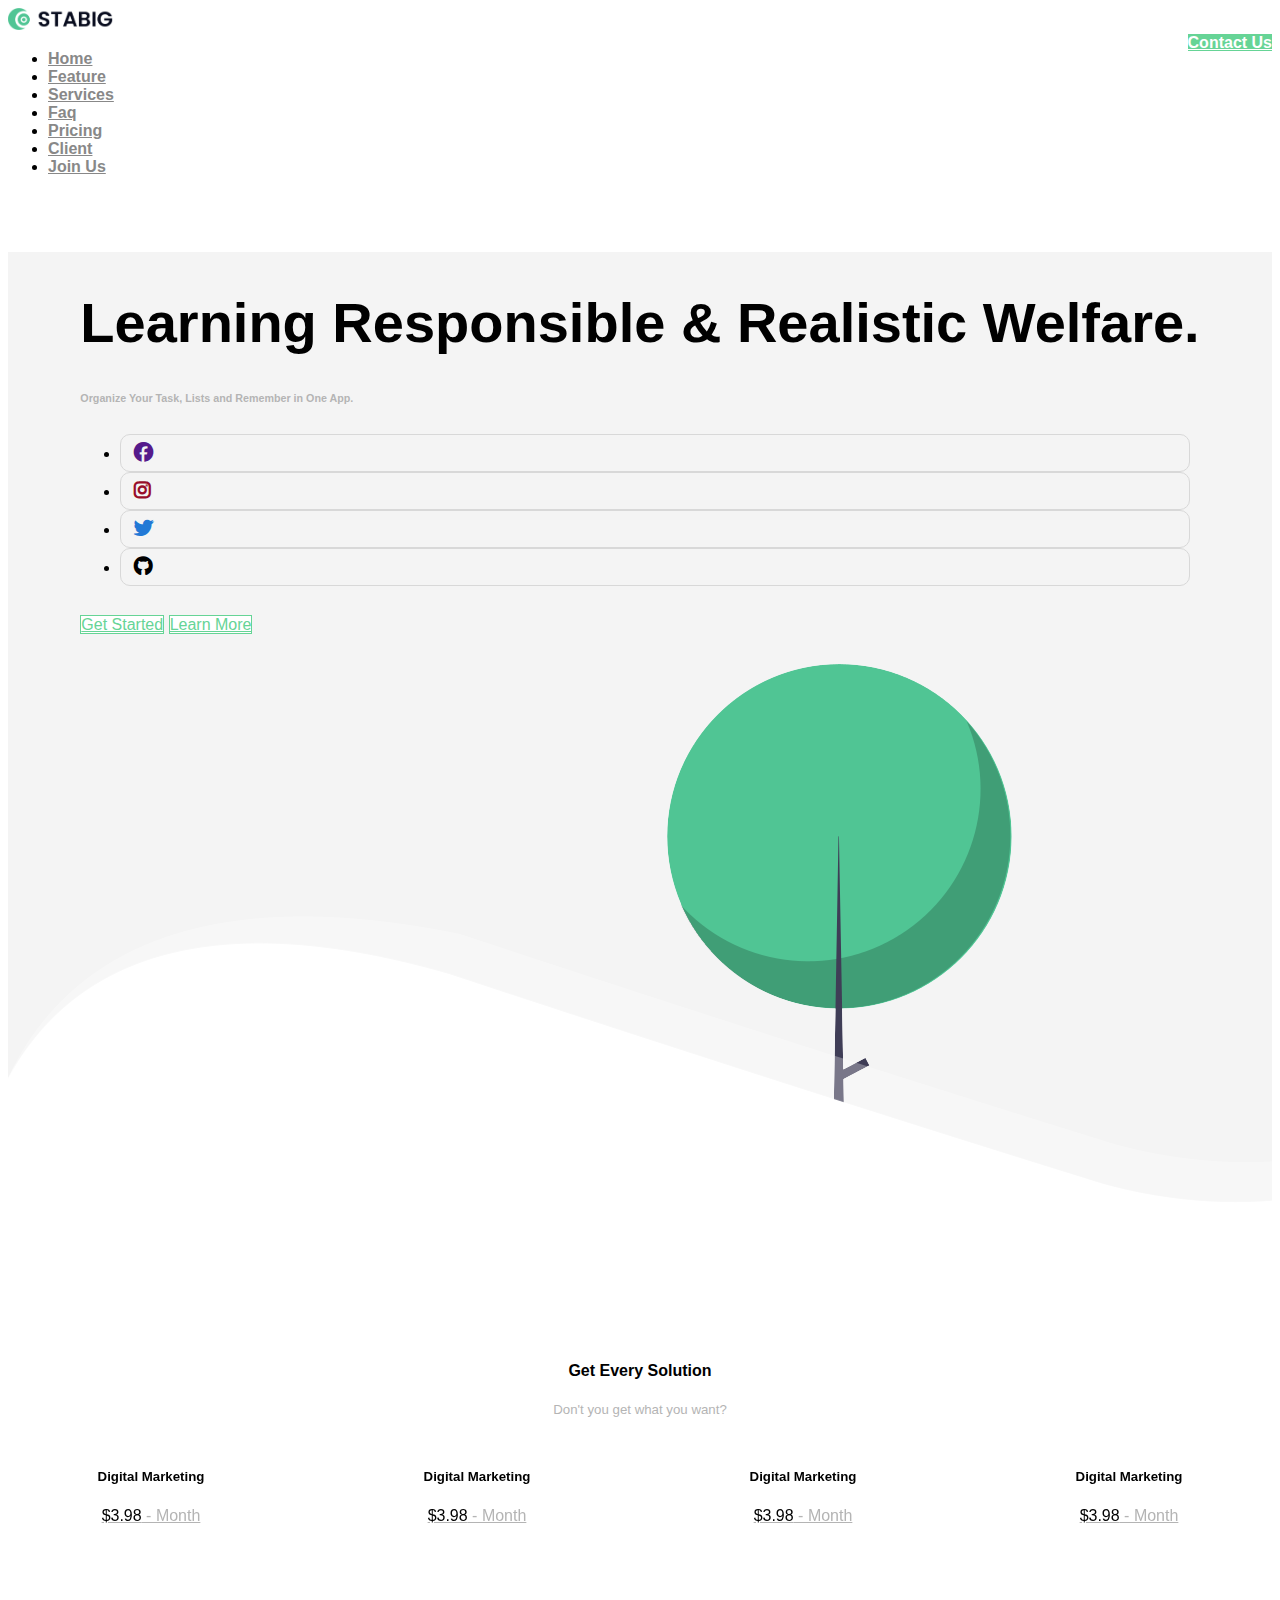
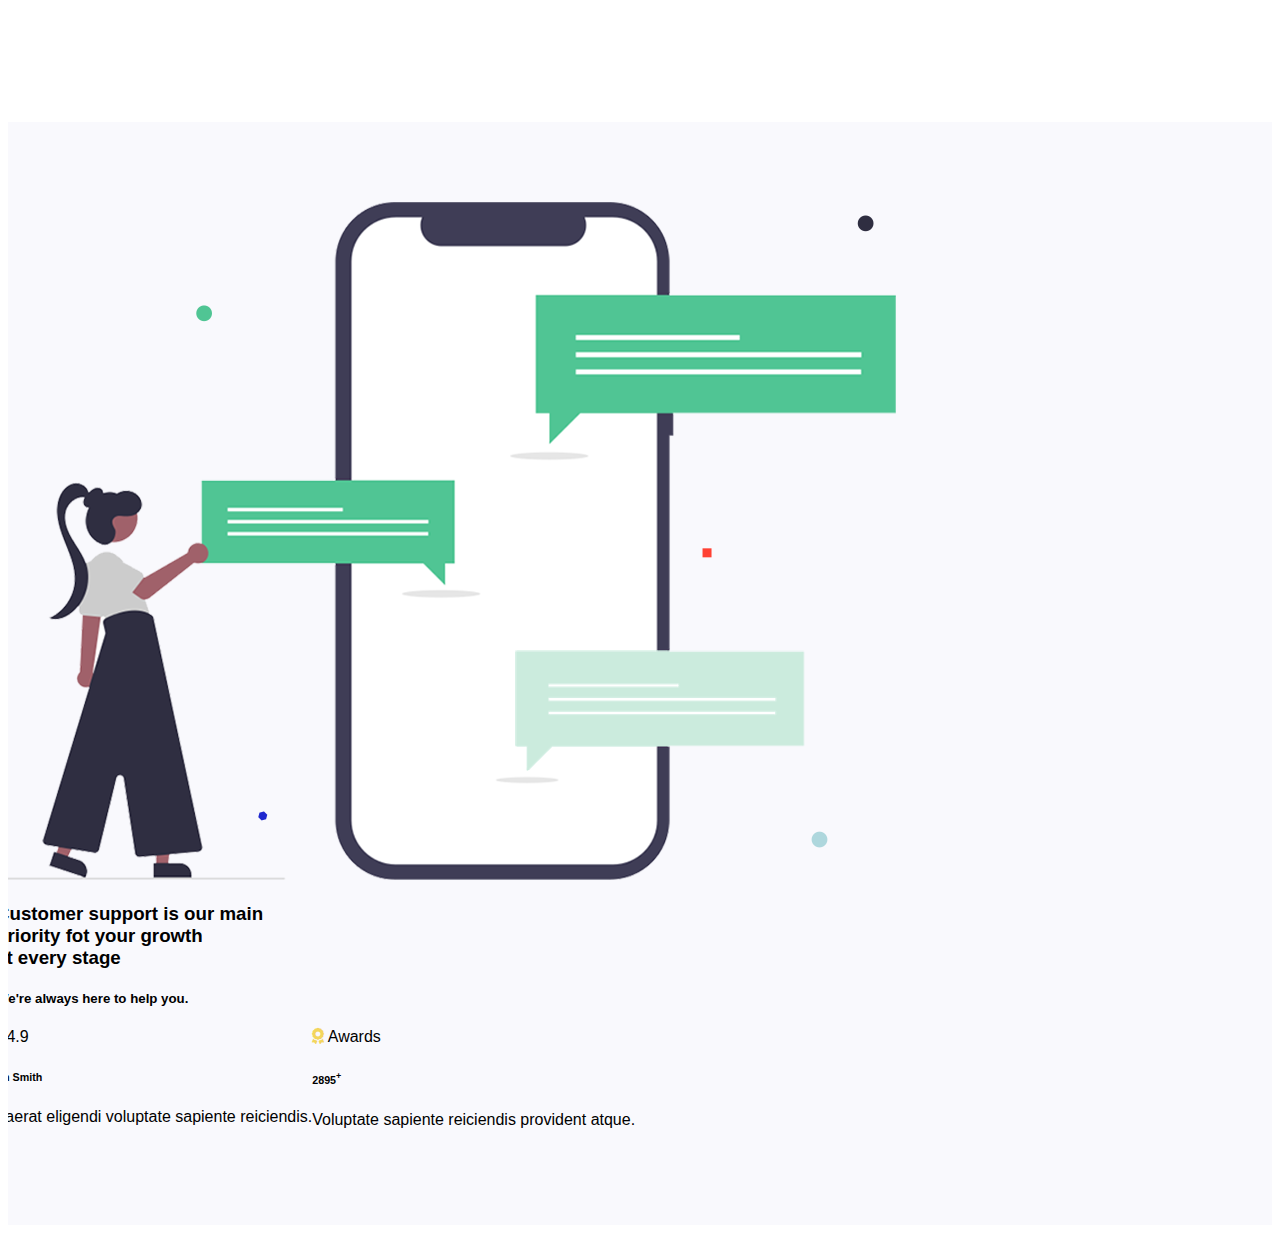
==== unit08/19-1.html @ bb81218e "bt" ====
<!DOCTYPE html>
<html lang="en">
<head>
    <meta charset="UTF-8">
    <meta name="viewport" content="width=device-width, initial-scale=1.0">
    <link rel="stylesheet" href="https://cdn.jsdelivr.net/npm/bootstrap@4.6.2/dist/css/bootstrap.min.css" integrity="sha384-xOolHFLEh07PJGoPkLv1IbcEPTNtaed2xpHsD9ESMhqIYd0nLMwNLD69Npy4HI+N" crossorigin="anonymous">
    <link rel="stylesheet" href="./css/style.css">
    <link rel="stylesheet" href="./css/grid.css">
    <link rel="stylesheet" href="./css/responsive.css">
    <link rel="stylesheet" href="./css/cdn.jsdelivr.net_npm_swiper@10.3.1_swiper-bundle.min.css">
    <link rel="stylesheet" href="https://cdnjs.cloudflare.com/ajax/libs/font-awesome/6.4.2/css/all.min.css">

    <!-- <script src="https://cdn.tailwindcss.com"></script> -->
    <title>Document</title>
</head>
<body>
    <nav class="navbar fixed-top">
        <div class="container">
            <a href="#" class="navbar-brand">
                <img src="./img/logo-dark.png" alt="" height="22">
            </a>
            <div class="nav-list col-10">
                    <ul class="nav">
                        <li class="nav-item">
                            <a class="nav-link" href="#">Home</a>
                        </li>
                        <li class="nav-item">
                            <a class="nav-link" href="#feature">Feature</a>
                        </li>
                        <li class="nav-item">
                            <a class="nav-link" href="#">Services</a>
                        </li>
                        <li class="nav-item">
                            <a class="nav-link" href="#">Faq</a>
                        </li>
                        <li class="nav-item">
                            <a class="nav-link" href="#">Pricing</a>
                        </li>
                        <li class="nav-item">
                            <a class="nav-link" href="#">Client</a>
                        </li>
                        <li class="nav-item">
                            <a class="nav-link" href="#">Join Us</a>
                        </li>
                    </ul>   
                    <div>
                        <a href="#" class="btn nav-btn contact">Contact Us</a>
                    </div>
            </div>
        </div>
    </nav>

    <section id="head" class="hero-3" >
        <img class="hero-3-bg" src="./img/hero-3-bg.png" alt="">
        <div class="container">
            <div class="row hero-content">
                <div class="hero-text col-6">
                    <h1>Learning Responsible & Realistic Welfare.</h1>
                    <h6 class="mx-15">Organize Your Task, Lists and Remember in One App.</h6>
                    <ul class="nav mx-15">
                        <li class="hero-icon">
                            <a href=""><i class="fa-brands fa-facebook"></i></a>
                        </li>
                        <li class="hero-icon">
                            <a href=""><i class="fa-brands fa-instagram" style="color: #980d29;"></i></a>
                        </li>
                        <li class="hero-icon">
                            <a href=""><i class="fa-brands fa-twitter" style="color: #2279d6;"></i></a>
                        </li>
                        <li class="hero-icon"> 
                            <a href=""><i class="fa-brands fa-github" style="color: #000000;"></i></a>
                        </li>
                    </ul>
                    <div class="mx-15">
                        <a href="#" class="btn nav-btn hero-btn btn-lg">Get Started</a>
                        <a href="#" class="btn nav-btn hero-btn btn-lg">Learn More</a>
                        
                    </div>
                </div>
                <div class="hero-img col-6">
                    <img class="hero-3-img" src="./img/hero-3-img.png" alt="">
                </div>
            </div>
        </div>
    </section>

    <section id="solution">
        <div class="container">
            <div class="solution-content mx-15">
                <h4>Get Every Solution</h4>
                <h5> Don't you get what you want?</h5>
            </div>
            <div class="row slider-container swiper">
                <div class="slider-content c-12 swiper-wrapper">
                    <div class="card swiper-slide"> 
                        <div>
                            <div class="card-item" >
                                <div class="card-content">
                                    <i class="fa-thin fa-wand-magic-sparkles"></i>
                                    <h5>Digital Marketing</h5>
                                    <a href=""><span>$3.98</span> - Month</a>
                                </div>
                            </div>
                        </div>
                    </div>
                    <div class="card swiper-slide"> 
                        <div>
                            <div class="card-item" >
                                <div class="card-content">
                                    <i class="fa-thin fa-chart-simple"></i>
                                    <h5>Digital Marketing</h5>
                                    <a href=""><span>$3.98</span> - Month</a>
                                </div>
                            </div>
                        </div>
                    </div>
                    <div class="card swiper-slide"> 
                        <div>
                            <div class="card-item" >
                                <div class="card-content">
                                    <i class="fa-thin fa-database"></i>
                                    <h5>Digital Marketing</h5>
                                    <a href=""><span>$3.98</span> - Month</a>
                                </div>
                            </div>
                        </div>
                    </div>
                    <div class="card swiper-slide"> 
                        <div>
                            <div class="card-item" >
                                <div class="card-content">
                                    <i class="fa-thin fa-wand-magic-sparkles"></i>
                                    <h5>Digital Marketing</h5>
                                    <a href=""><span>$3.98</span> - Month</a>
                                </div>
                            </div>
                        </div>
                    </div>
                    <div class="card swiper-slide"> 
                        <div>
                            <div class="card-item" >
                                <div class="card-content">
                                    <i class="fa-thin fa-wand-magic-sparkles"></i>
                                    <h5>Digital Marketing</h5>
                                    <a href=""><span>$3.98</span> - Month</a>
                                </div>
                            </div>
                        </div>
                    </div>
                    <div class="card swiper-slide"> 
                        <div>
                            <div class="card-item" >
                                <div class="card-content">
                                    <i class="fa-thin fa-wand-magic-sparkles"></i>
                                    <h5>Digital Marketing</h5>
                                    <a href=""><span>$3.98</span> - Month</a>
                                </div>
                            </div>
                        </div>
                    </div>
                    <div class="card swiper-slide"> 
                        <div>
                            <div class="card-item" >
                                <div class="card-content">
                                    <i class="fa-thin fa-wand-magic-sparkles"></i>
                                    <h5>Digital Marketing</h5>
                                    <a href=""><span>$3.98</span> - Month</a>
                                </div>
                            </div>
                        </div>
                    </div>
                </div>
            </div>
        </div>
    </section>

    <section id="feature">
        <div class="container">
            <div class="feature-content row align-items-center">
                <div class="feature-img col-6">
                    <img class="img-container" src="./img/chat.png" alt="">
                </div>
                <div class="col-6">
                    <h3>Customer support is our main <br> priority fot your growth <br> at every stage</h3>
                    <h5>We're always here to help you.</h5>
                    <div class="row">
                        <div class="col-md-6">
                            <div class="p-4 border rounded mt-4">
                                <span>
                                <i class="fa-regular fa-star" style="color: #f3d55d;"></i> 4.9 </span>
                                <h6 class="fs-14 my-4">Jhon Smith</h6>
                                <p>Quaerat eligendi voluptate sapiente reiciendis.</p>
                            </div>
                        </div>
                        <div class="col-md-6">
                            <div class="p-4 border rounded mt-4">
                                <span><i class="fa-solid fa-award" style="color: #f3d55d;"></i> Awards </span>

                                <h6 class="fs-14 my-4">2895<sup>+</sup> </h6>
                                <p>Voluptate sapiente reiciendis provident atque.</p>
                            </div>
                        </div>
                    </div>
                </div>

            </div>
        </div>
    </section>

    <section>
        
    </section>
   
    <script src="https://cdn.jsdelivr.net/npm/jquery@3.5.1/dist/jquery.slim.min.js" integrity="sha384-DfXdz2htPH0lsSSs5nCTpuj/zy4C+OGpamoFVy38MVBnE+IbbVYUew+OrCXaRkfj" crossorigin="anonymous"></script>
    <script src="https://cdn.jsdelivr.net/npm/bootstrap@4.6.2/dist/js/bootstrap.bundle.min.js" integrity="sha384-Fy6S3B9q64WdZWQUiU+q4/2Lc9npb8tCaSX9FK7E8HnRr0Jz8D6OP9dO5Vg3Q9ct" crossorigin="anonymous"></script>
</body>
    <script src="./js/cdn.jsdelivr.net_npm_swiper@10.3.1_swiper-bundle.min.js"></script>
    <script src="./js/script.js"></script>
</html>
---- unit08/css/style.css ----
html{
    scroll-behavior: smooth;/*cuộn*/
    font-family: Arial, Helvetica, sans-serif;/* kế thừa font chữ */
}
.navbar{
    background-color: white;
}
.nav-list{
    display: flex;
    justify-content: space-between;
}
.contact{
    color: #ffffff;
    background-color: rgb(102, 212, 150);
}
.contact:hover{
    color: rgb(102, 212, 150);
    background-color: #ffffff;
    border: 1px solid rgb(102, 212, 150);
}
.hero-btn{
    color: rgb(102, 212, 150);
    background-color: #ffffff;
    border: 1px solid rgb(102, 212, 150);
}
.hero-btn:hover{
    color: #ffffff;
    background-color: rgb(102, 212, 150);
}
.nav-link{
    color: rgb(136, 136, 136);
    font-weight: 600;
}
.nav-link:hover{
    color: rgb(102, 212, 150);
}
.contact{
    font-weight: 600;
}

#head{
    margin-top: 60px;
    background: #f4f4f4;
    overflow: hidden;
    position: relative;
    background-size: cover;
}
.hero-3-bg{
    position: absolute;
    right: 0;
    bottom: 0;
    left: 0;
}
.hero-content{
    display: flex;
    justify-content: center;
    align-items: center;
}
.hero-text h1{
    font-size: 56px;
}
.hero-text h6{
    color: #b4b4b4;
}
.hero-icon{
    border: 1px solid #d8d8d8;
    padding: 8px 13px;
    margin-right: 10px;
    border-radius: 10px;
}
.mx-15{
    margin: 30px 0 30px 0;
}
.hero-icon i{
    font-size: 19px;
    font-weight: 900;
}




#solution{
    margin-bottom: 80px;

}
.solution-content{
    text-align: center;
}
.solution-content h5{
    font-weight: 400;
    color: #b4b4b4;
}
.slider-content{
    display: flex;
    justify-content: space-between;
}
.card-content{
    width: 240px;
    height: 195px;
    text-align: center;
}
.card-item{
    display: flex;
    justify-content: center;
    text-align: center;
}
.card-item i{ 
    color: #b4b4b4;
}
.card-item:hover i{ 
    color:  rgb(102, 212, 150);
}
.card-content i{
    font-size: 70px;
}   
.card-content a{
    color:  #b4b4b4;
}   
.card-content span{
    color:  #000000;
}   
.slider-container .slider-content{
    display: flex;
    justify-content: space-between;
}

#feature{
    overflow: hidden;
    background-color: #f9f9fd;
}   

.feature-img .img-container{
    width: 100%;

}
.feature-content{
    padding: 80px 0 80px 0;
}
---- unit08/css/grid.css ----
.grid {
    width: 100%;
    display: block;
    padding: 0;
}

.grid.wide {
    max-width: 1200px;
    margin: 0 auto;
}

.row {
    display: flex;
    flex-wrap: wrap;
    margin-left: -4px;
    margin-right: -4px;
}

.row.no-gutters {
    margin-left: 0;
    margin-right: 0;
}

.col {
    padding-left: 4px;
    padding-right: 4px;
}

.row.no-gutters .col {
    padding-left: 0;
    padding-right: 0;
}

.c-0 {
    display: none;
}

.c-1 {
    flex: 0 0 8.33333%;
    max-width: 8.33333%;
}

.c-2 {
    flex: 0 0 16.66667%;
    max-width: 16.66667%;
}

.c-3 {
    flex: 0 0 25%;
    max-width: 25%;
}

.c-4 {
    flex: 0 0 33.33333%;
    max-width: 33.33333%;
}

.c-5 {
    flex: 0 0 41.66667%;
    max-width: 41.66667%;
}

.c-6 {
    flex: 0 0 50%;
    max-width: 50%;
}

.c-7 {
    flex: 0 0 58.33333%;
    max-width: 58.33333%;
}

.c-8 {
    flex: 0 0 66.66667%;
    max-width: 66.66667%;
}

.c-9 {
    flex: 0 0 75%;
    max-width: 75%;
}

.c-10 {
    flex: 0 0 83.33333%;
    max-width: 83.33333%;
}

.c-11 {
    flex: 0 0 91.66667%;
    max-width: 91.66667%;
}

.c-12 {
    flex: 0 0 100%;
    max-width: 100%;
}

.c-o-1 {
    margin-left: 8.33333%;
}

.c-o-2 {
    margin-left: 16.66667%;
}

.c-o-3 {
    margin-left: 25%;
}

.c-o-4 {
    margin-left: 33.33333%;
}

.c-o-5 {
    margin-left: 41.66667%;
}

.c-o-6 {
    margin-left: 50%;
}

.c-o-7 {
    margin-left: 58.33333%;
}

.c-o-8 {
    margin-left: 66.66667%;
}

.c-o-9 {
    margin-left: 75%;
}

.c-o-10 {
    margin-left: 83.33333%;
}

.c-o-11 {
    margin-left: 91.66667%;
}

/* >= Tablet */
@media (min-width: 768px) {
    .row {
        margin-left: -8px;
        margin-right: -8px;
    }

    .col {
        padding-left: 8px;
        padding-right: 8px;
    }

    .m-0 {
        display: none;
    }

    .m-1,
    .m-2,
    .m-3,
    .m-4,
    .m-5,
    .m-6,
    .m-7,
    .m-8,
    .m-9,
    .m-10,
    .m-11,
    .m-12 {
        display: block;
    }

    .m-1 {
        flex: 0 0 8.33333%;
        max-width: 8.33333%;
    }

    .m-2 {
        flex: 0 0 16.66667%;
        max-width: 16.66667%;
    }

    .m-3 {
        flex: 0 0 25%;
        max-width: 25%;
    }

    .m-4 {
        flex: 0 0 33.33333%;
        max-width: 33.33333%;
    }

    .m-5 {
        flex: 0 0 41.66667%;
        max-width: 41.66667%;
    }

    .m-6 {
        flex: 0 0 50%;
        max-width: 50%;
    }

    .m-7 {
        flex: 0 0 58.33333%;
        max-width: 58.33333%;
    }

    .m-8 {
        flex: 0 0 66.66667%;
        max-width: 66.66667%;
    }

    .m-9 {
        flex: 0 0 75%;
        max-width: 75%;
    }

    .m-10 {
        flex: 0 0 83.33333%;
        max-width: 83.33333%;
    }

    .m-11 {
        flex: 0 0 91.66667%;
        max-width: 91.66667%;
    }

    .m-12 {
        flex: 0 0 100%;
        max-width: 100%;
    }

    .m-o-1 {
        margin-left: 8.33333%;
    }

    .m-o-2 {
        margin-left: 16.66667%;
    }

    .m-o-3 {
        margin-left: 25%;
    }

    .m-o-4 {
        margin-left: 33.33333%;
    }

    .m-o-5 {
        margin-left: 41.66667%;
    }

    .m-o-6 {
        margin-left: 50%;
    }

    .m-o-7 {
        margin-left: 58.33333%;
    }

    .m-o-8 {
        margin-left: 66.66667%;
    }

    .m-o-9 {
        margin-left: 75%;
    }

    .m-o-10 {
        margin-left: 83.33333%;
    }

    .m-o-11 {
        margin-left: 91.66667%;
    }
}

/* PC medium resolution > */
@media (min-width: 1024px) {
    .row {
        margin-left: -12px;
        margin-right: -12px;
    }

    .row.sm-gutter {
        margin-left: -5px;
        margin-right: -5px;
    }

    .col {
        padding-left: 12px;
        padding-right: 12px;
    }

    .row.sm-gutter .col {
        padding-left: 5px;
        padding-right: 5px;
    }

    .l-0 {
        display: none;
    }

    .l-1,
    .l-2,
    .l-2-4,
    .l-3,
    .l-4,
    .l-5,
    .l-6,
    .l-7,
    .l-8,
    .l-9,
    .l-10,
    .l-11,
    .l-12 {
        display: block;
    }

    .l-1 {
        flex: 0 0 8.33333%;
        max-width: 8.33333%;
    }

    .l-2 {
        flex: 0 0 16.66667%;
        max-width: 16.66667%;
    }

    .l-2-4 {
        flex: 0 0 20%;
        max-width: 20%;
    }

    .l-3 {
        flex: 0 0 25%;
        max-width: 25%;
    }

    .l-4 {
        flex: 0 0 33.33333%;
        max-width: 33.33333%;
    }

    .l-5 {
        flex: 0 0 41.66667%;
        max-width: 41.66667%;
    }

    .l-6 {
        flex: 0 0 50%;
        max-width: 50%;
    }

    .l-7 {
        flex: 0 0 58.33333%;
        max-width: 58.33333%;
    }

    .l-8 {
        flex: 0 0 66.66667%;
        max-width: 66.66667%;
    }

    .l-9 {
        flex: 0 0 75%;
        max-width: 75%;
    }

    .l-10 {
        flex: 0 0 83.33333%;
        max-width: 83.33333%;
    }

    .l-11 {
        flex: 0 0 91.66667%;
        max-width: 91.66667%;
    }

    .l-12 {
        flex: 0 0 100%;
        max-width: 100%;
    }

    .l-o-1 {
        margin-left: 8.33333%;
    }

    .l-o-2 {
        margin-left: 16.66667%;
    }

    .l-o-3 {
        margin-left: 25%;
    }

    .l-o-4 {
        margin-left: 33.33333%;
    }

    .l-o-5 {
        margin-left: 41.66667%;
    }

    .l-o-6 {
        margin-left: 50%;
    }

    .l-o-7 {
        margin-left: 58.33333%;
    }

    .l-o-8 {
        margin-left: 66.66667%;
    }

    .l-o-9 {
        margin-left: 75%;
    }

    .l-o-10 {
        margin-left: 83.33333%;
    }

    .l-o-11 {
        margin-left: 91.66667%;
    }
}

/* Tablet - PC low resolution */
@media (min-width: 740px) and (max-width: 1023px) {
    .wide {
        width: 644px;
    }
}

/* > PC low resolution */
@media (min-width: 1024px) and (max-width: 1239px) {
    .wide {
        width: 984px;
    }

    .wide .row {
        margin-left: -12px;
        margin-right: -12px;
    }

    .wide .row.sm-gutter {
        margin-left: -5px;
        margin-right: -5px;
    }

    .wide .col {
        padding-left: 12px;
        padding-right: 12px;
    }

    .wide .row.sm-gutter .col {
        padding-left: 5px;
        padding-right: 5px;
    }

    .wide .l-0 {
        display: none;
    }

    .wide .l-1,
    .wide .l-2,
    .wide .l-2-4,
    .wide .l-3,
    .wide .l-4,
    .wide .l-5,
    .wide .l-6,
    .wide .l-7,
    .wide .l-8,
    .wide .l-9,
    .wide .l-10,
    .wide .l-11,
    .wide .l-12 {
        display: block;
    }

    .wide .l-1 {
        flex: 0 0 8.33333%;
        max-width: 8.33333%;
    }

    .wide .l-2 {
        flex: 0 0 16.66667%;
        max-width: 16.66667%;
    }

    .wide .l-2-4 {
        flex: 0 0 20%;
        max-width: 20%;
    }

    .wide .l-3 {
        flex: 0 0 25%;
        max-width: 25%;
    }

    .wide .l-4 {
        flex: 0 0 33.33333%;
        max-width: 33.33333%;
    }

    .wide .l-5 {
        flex: 0 0 41.66667%;
        max-width: 41.66667%;
    }

    .wide .l-6 {
        flex: 0 0 50%;
        max-width: 50%;
    }

    .wide .l-7 {
        flex: 0 0 58.33333%;
        max-width: 58.33333%;
    }

    .wide .l-8 {
        flex: 0 0 66.66667%;
        max-width: 66.66667%;
    }

    .wide .l-9 {
        flex: 0 0 75%;
        max-width: 75%;
    }

    .wide .l-10 {
        flex: 0 0 83.33333%;
        max-width: 83.33333%;
    }

    .wide .l-11 {
        flex: 0 0 91.66667%;
        max-width: 91.66667%;
    }

    .wide .l-12 {
        flex: 0 0 100%;
        max-width: 100%;
    }

    .wide .l-o-1 {
        margin-left: 8.33333%;
    }

    .wide .l-o-2 {
        margin-left: 16.66667%;
    }

    .wide .l-o-3 {
        margin-left: 25%;
    }

    .wide .l-o-4 {
        margin-left: 33.33333%;
    }

    .wide .l-o-5 {
        margin-left: 41.66667%;
    }

    .wide .l-o-6 {
        margin-left: 50%;
    }

    .wide .l-o-7 {
        margin-left: 58.33333%;
    }

    .wide .l-o-8 {
        margin-left: 66.66667%;
    }

    .wide .l-o-9 {
        margin-left: 75%;
    }

    .wide .l-o-10 {
        margin-left: 83.33333%;
    }

    .wide .l-o-11 {
        margin-left: 91.66667%;
    }
}
---- unit08/css/responsive.css ----
@media all and (min-width:320px) and (max-width: 767px){
    
}
 
 
 
/*tablet*/
@media(min-width:768px) and (max-width: 1023px){
    .hero-3 .hero-3-img{
        width: 100%;
    }
}
 
 
/*pc*/
@media all and (min-width:1024px){
 
}
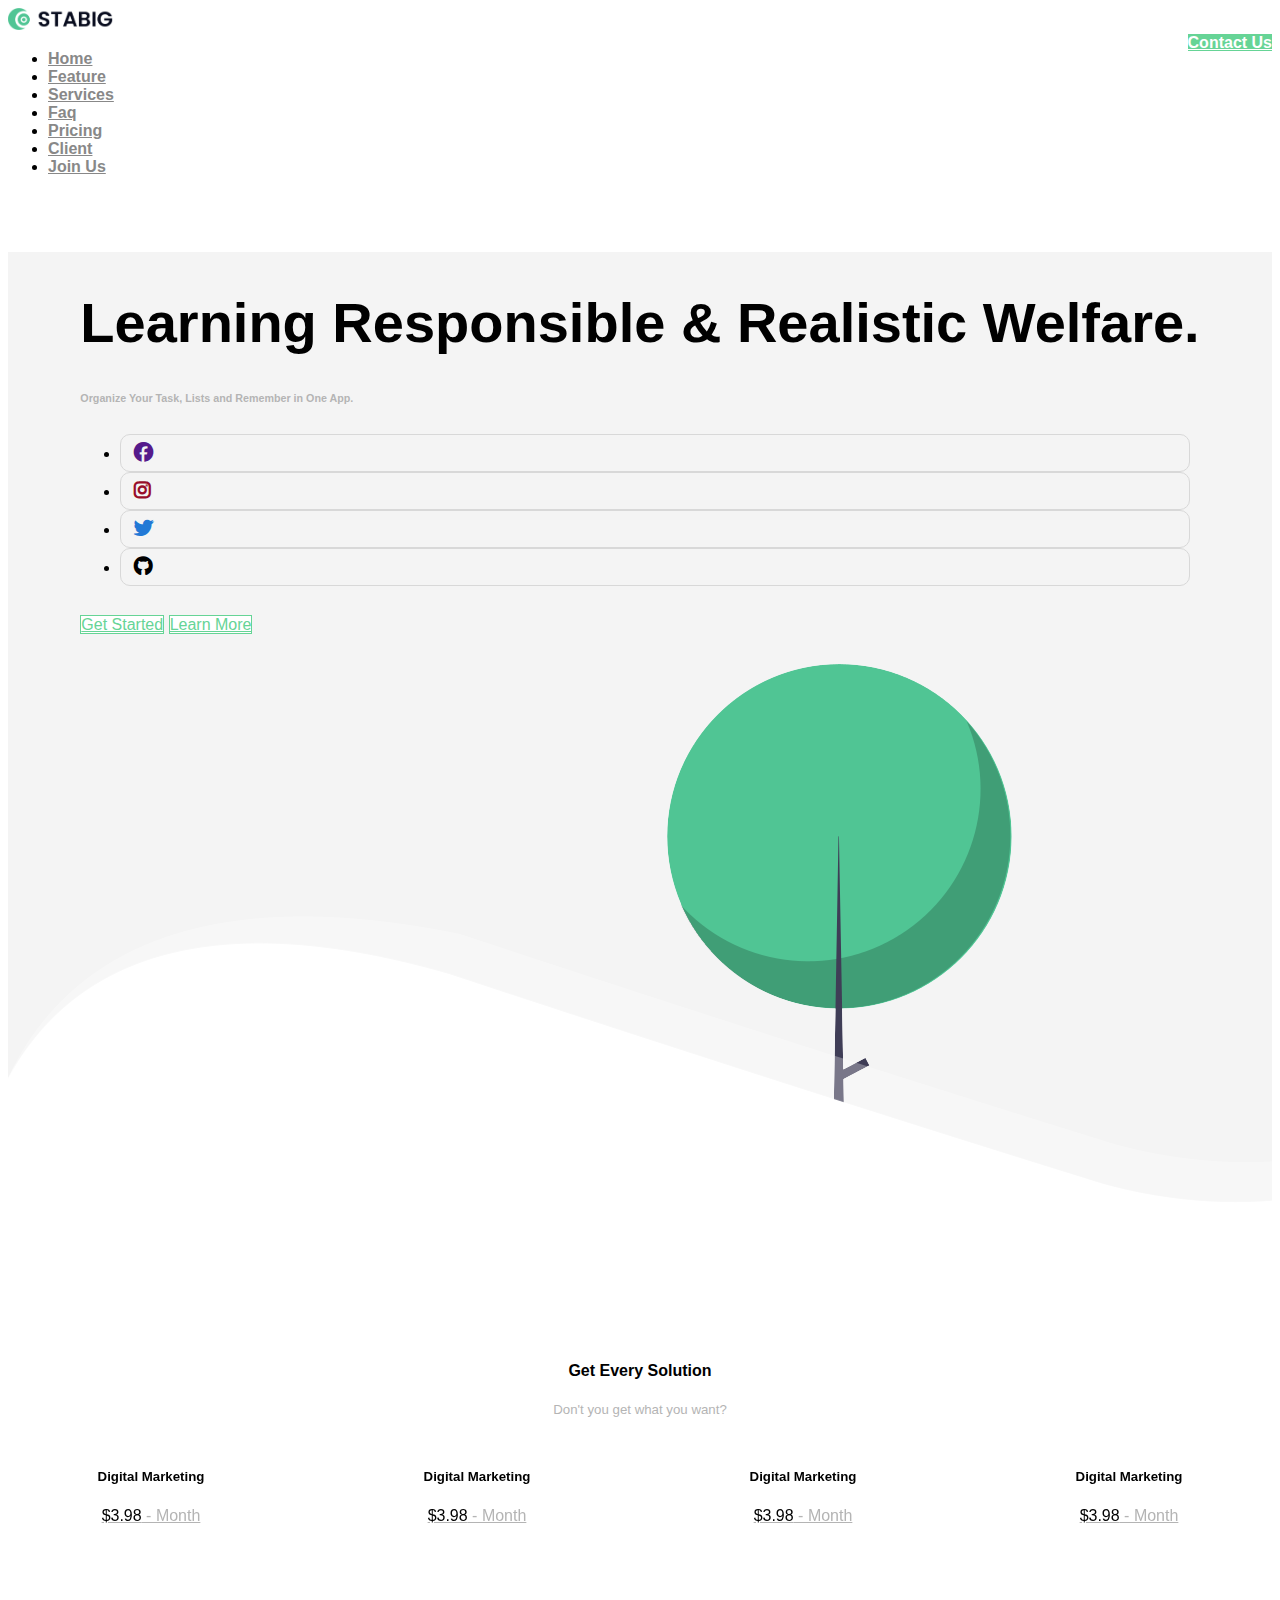
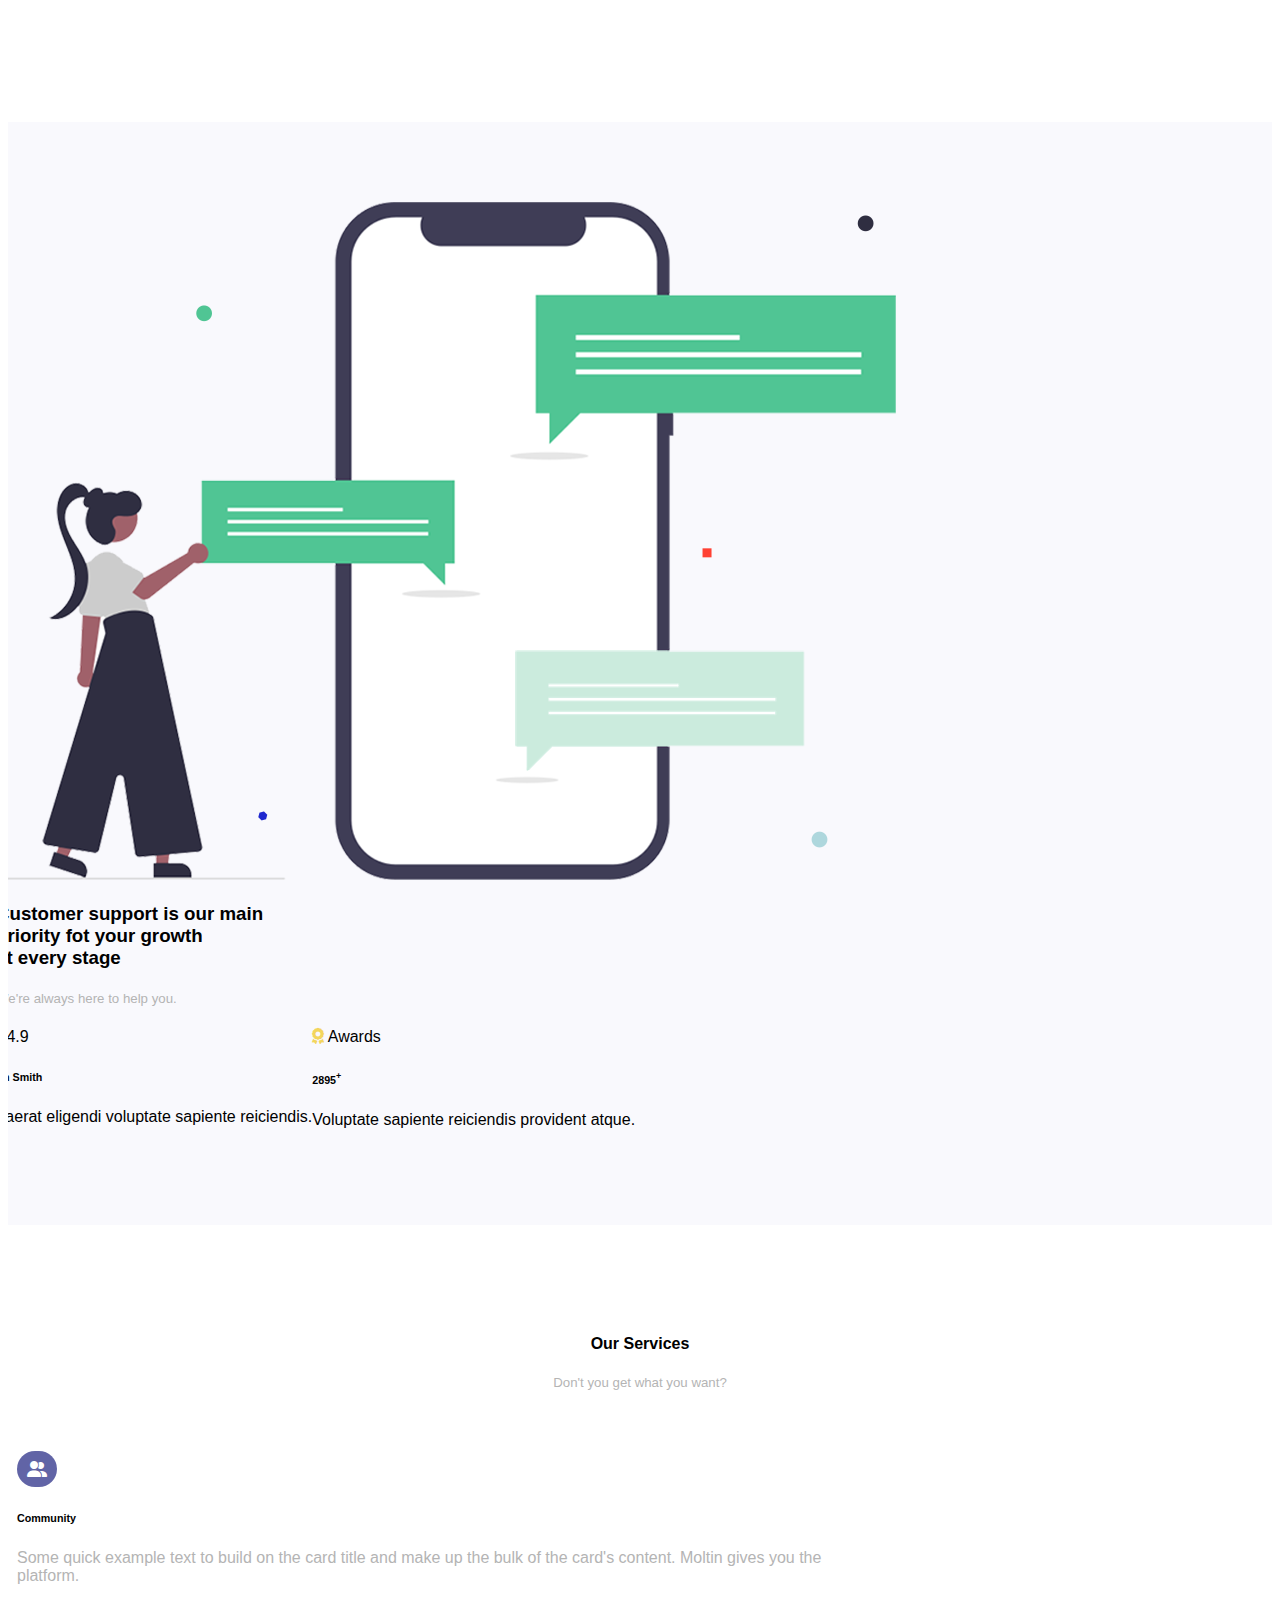
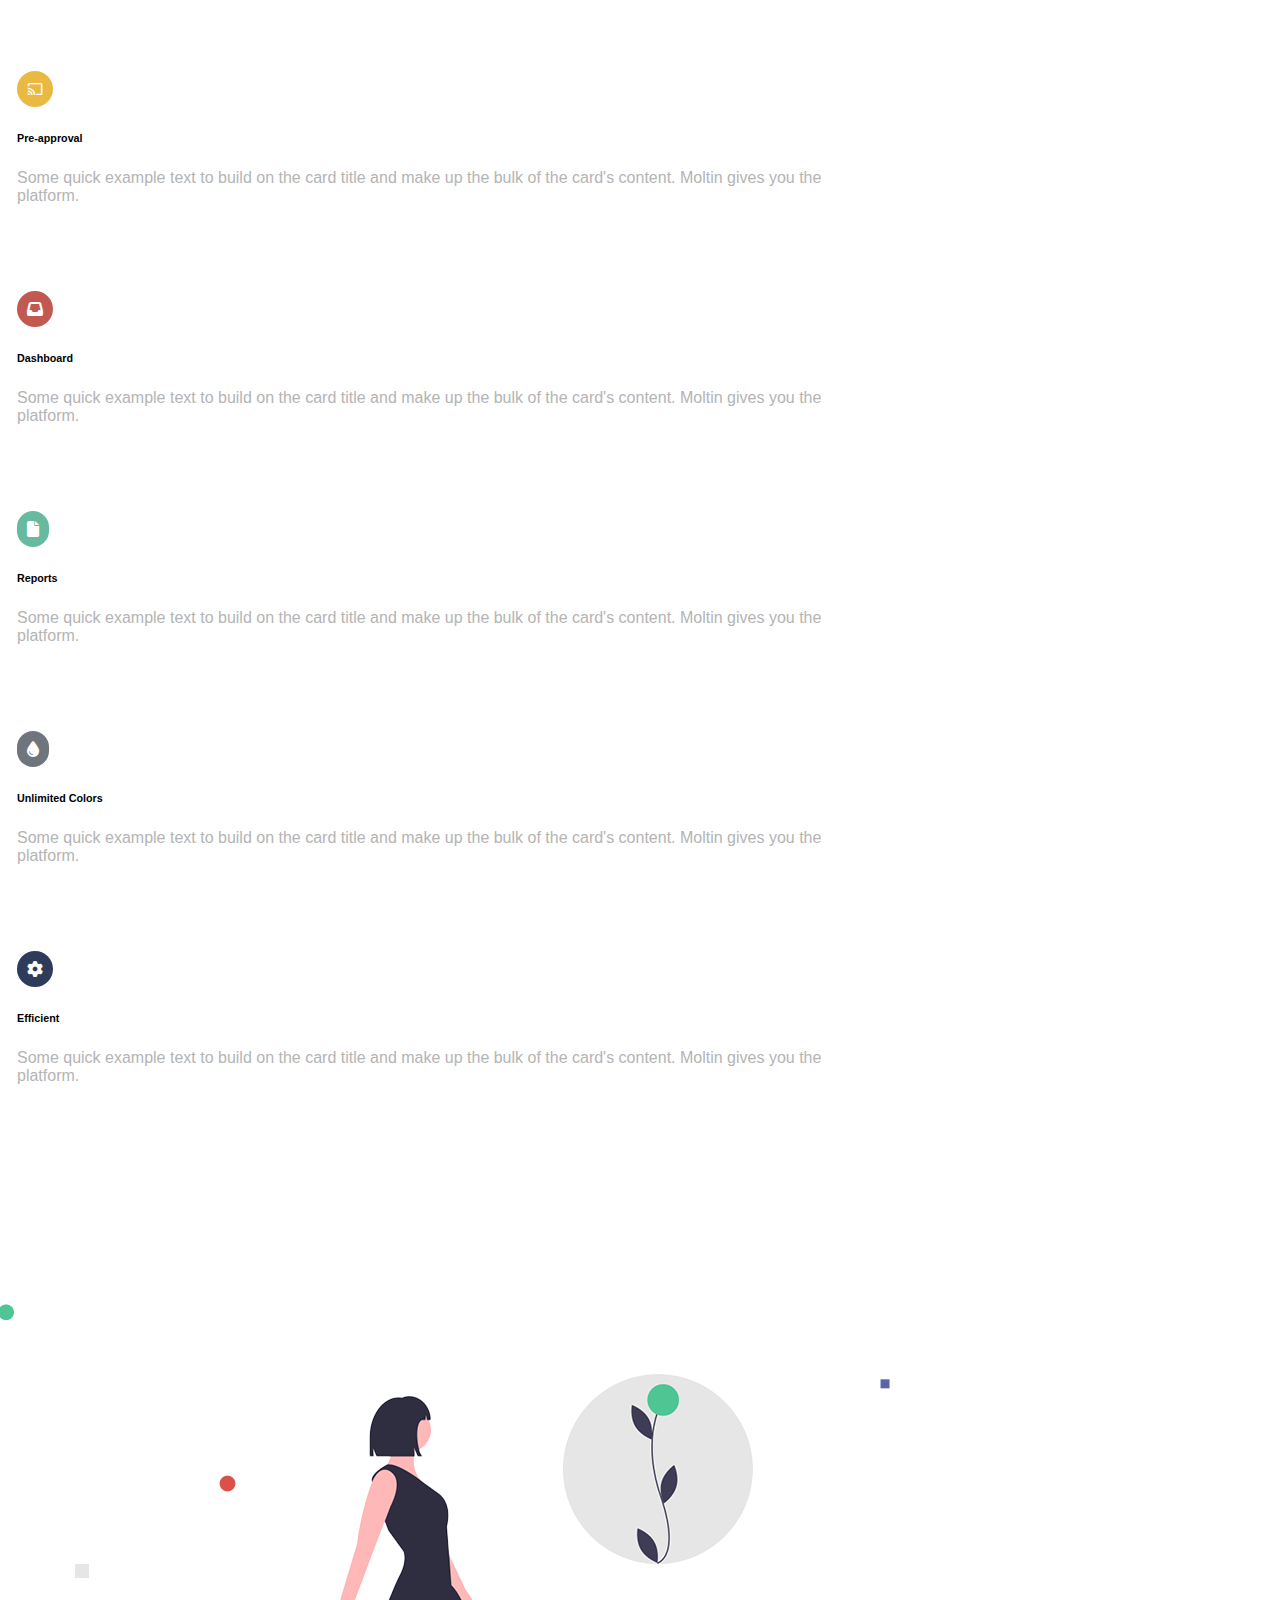
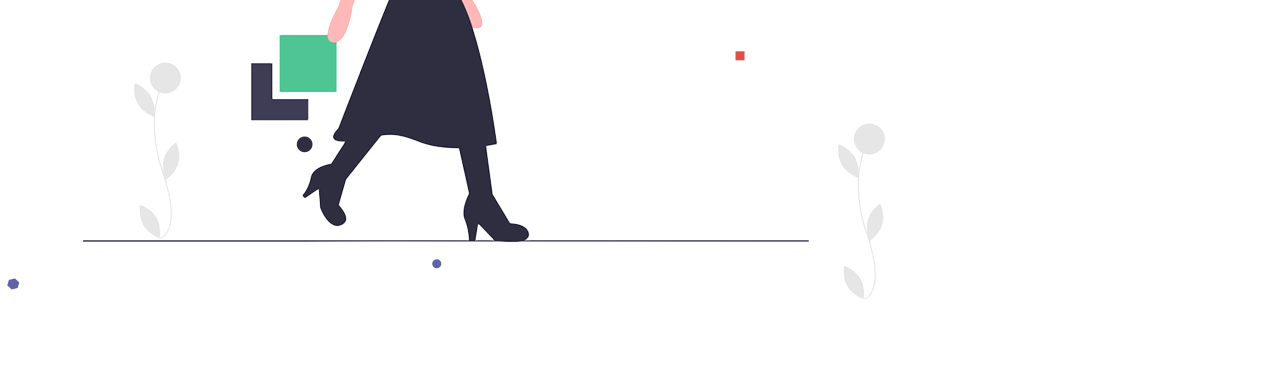
==== commit c1182e3f: "bt" ====
--- a/unit08/19-1.html
+++ b/unit08/19-1.html
@@ -28,7 +28,7 @@
                             <a class="nav-link" href="#feature">Feature</a>
                         </li>
                         <li class="nav-item">
-                            <a class="nav-link" href="#">Services</a>
+                            <a class="nav-link" href="#service">Services</a>
                         </li>
                         <li class="nav-item">
                             <a class="nav-link" href="#">Faq</a>
@@ -180,7 +180,7 @@
                 <div class="feature-img col-6">
                     <img class="img-container" src="./img/chat.png" alt="">
                 </div>
-                <div class="col-6">
+                <div class="feature-text col-6">
                     <h3>Customer support is our main <br> priority fot your growth <br> at every stage</h3>
                     <h5>We're always here to help you.</h5>
                     <div class="row">
@@ -195,7 +195,6 @@
                         <div class="col-md-6">
                             <div class="p-4 border rounded mt-4">
                                 <span><i class="fa-solid fa-award" style="color: #f3d55d;"></i> Awards </span>
-
                                 <h6 class="fs-14 my-4">2895<sup>+</sup> </h6>
                                 <p>Voluptate sapiente reiciendis provident atque.</p>
                             </div>
@@ -207,8 +206,88 @@
         </div>
     </section>
 
-    <section>
-        
+    <section id="service">
+        <div class="container">
+            <div class="solution-content mx-15">
+                <h4>Our Services</h4>
+                <h5> Don't you get what you want?</h5>
+            </div>
+            <div class="row">
+                <div class="col-4 mt-4">
+                    <div class="service-item">
+                        <div class="my-4">
+                            <i class="service-icon icon-user fa-solid fa-user-group" style="color: #ffffff;"></i>
+                        </div>
+                        <h6 class="my-4">Community</h6>
+                        <p>Some quick example text to build on the card title and make up the bulk of the card's content. Moltin gives you the platform.</p>
+                        <div class="ser-link"><a href="#">Read More</a></div>
+                    </div>
+                </div>
+                <div class="col-4 mt-4">
+                    <div class="service-item">
+                        <div class="my-4">
+                            <i class="service-icon icon-cast fa-brands fa-chromecast" style="color: #ffffff;"></i>
+                        </div>
+                        <h6 class="my-4">Pre-approval</h6>
+                        <p>Some quick example text to build on the card title and make up the bulk of the card's content. Moltin gives you the platform.</p>
+                        <div class="ser-link"><a href="#">Read More</a></div>
+                    </div>
+                </div>
+                <div class="col-4 mt-4">
+                    <div class="service-item">
+                        <div class="my-4">
+                            <i class="service-icon icon-inbox fa-solid fa-inbox" style="color: #ffffff;"></i>
+                        </div>
+                        <h6 class="my-4">Dashboard</h6>
+                        <p>Some quick example text to build on the card title and make up the bulk of the card's content. Moltin gives you the platform.</p>
+                        <div class="ser-link"><a href="#">Read More</a></div>
+                    </div>
+                </div>
+                <div class="col-4 mt-4">
+                    <div class="service-item">
+                        <div class="my-4">
+                            <i class="service-icon icon-file fa-solid fa-file" style="color: #ffffff;"></i>
+                        </div>
+                        <h6 class="my-4">Reports</h6>
+                        <p>Some quick example text to build on the card title and make up the bulk of the card's content. Moltin gives you the platform.</p>
+                        <div class="ser-link"><a href="#">Read More</a></div>
+                    </div>
+                </div>
+                <div class="col-4 mt-4">
+                    <div class="service-item">
+                        <div class="my-4">
+                            <i class="service-icon icon-drop fa-solid fa-droplet" style="color: #ffffff;"></i>
+                        </div>
+                        <h6 class="my-4">Unlimited Colors</h6>
+                        <p>Some quick example text to build on the card title and make up the bulk of the card's content. Moltin gives you the platform.</p>
+                        <div class="ser-link"><a href="#">Read More</a></div>
+                    </div>
+                </div>
+                <div class="col-4 mt-4">
+                    <div class="service-item">
+                        <div class="my-4">
+                            <i class="service-icon icon-gear fa-solid fa-gear" style="color: #ffffff;"></i>
+                        </div>
+                        <h6 class="my-4">Efficient</h6>
+                        <p>Some quick example text to build on the card title and make up the bulk of the card's content. Moltin gives you the platform.</p>
+                        <div class="ser-link"><a href="#">Read More</a></div>
+                    </div>
+                </div>
+            </div>
+        </div>
+    </section>
+
+    <section id="faq">
+        <div class="container">
+            <div class="feature-content row align-items-center">
+                <div class="feature-text col-6">
+                   
+                </div>
+                <div class="feature-img col-6">
+                    <img class="img-container" src="./img/faq.png" alt="">
+                </div>
+            </div>
+        </div>
     </section>
    
     <script src="https://cdn.jsdelivr.net/npm/jquery@3.5.1/dist/jquery.slim.min.js" integrity="sha384-DfXdz2htPH0lsSSs5nCTpuj/zy4C+OGpamoFVy38MVBnE+IbbVYUew+OrCXaRkfj" crossorigin="anonymous"></script>
--- a/unit08/css/style.css
+++ b/unit08/css/style.css
@@ -86,7 +86,7 @@
 .solution-content{
     text-align: center;
 }
-.solution-content h5{
+.solution-content h5, .feature-text h5{
     font-weight: 400;
     color: #b4b4b4;
 }
@@ -133,6 +133,60 @@
     width: 100%;
 
 }
-.feature-content{
+.feature-content, #service{
     padding: 80px 0 80px 0;
-}+}
+
+
+
+
+
+.servicecontent{
+    box-sizing: border-box;
+    box-shadow: 20px;
+    box-shadow: rgba(185, 185, 185, 0.752);
+
+}
+.service-icon{
+    padding: 10px;
+    border-radius: 50px;
+}
+.icon-user{
+    background-color: #6164a6;
+}
+.icon-cast{
+    background-color: #eab944;
+}
+.icon-inbox{
+    background-color: #c25951;
+}
+.icon-file{
+    background-color: #67b99f;
+}
+.icon-drop{
+    background-color: #6f757c;
+}
+.icon-gear{
+    background-color: #2e3b5b;
+}
+.service-item p{
+    color:  #b4b4b4;
+}
+.service-item{
+    width: 95%;
+    height: 100%;
+    border: 1px solid #fff;
+    padding: 20px;
+    margin-top: 10px;
+    transition: all .3s ease-in;
+}
+.ser-link {
+    opacity: 0;
+    transition: all .3s ease-in;
+}
+.service-item:hover{
+    border: 1px solid #808080;
+}
+.service-item:hover .ser-link{
+    opacity: 1;
+}
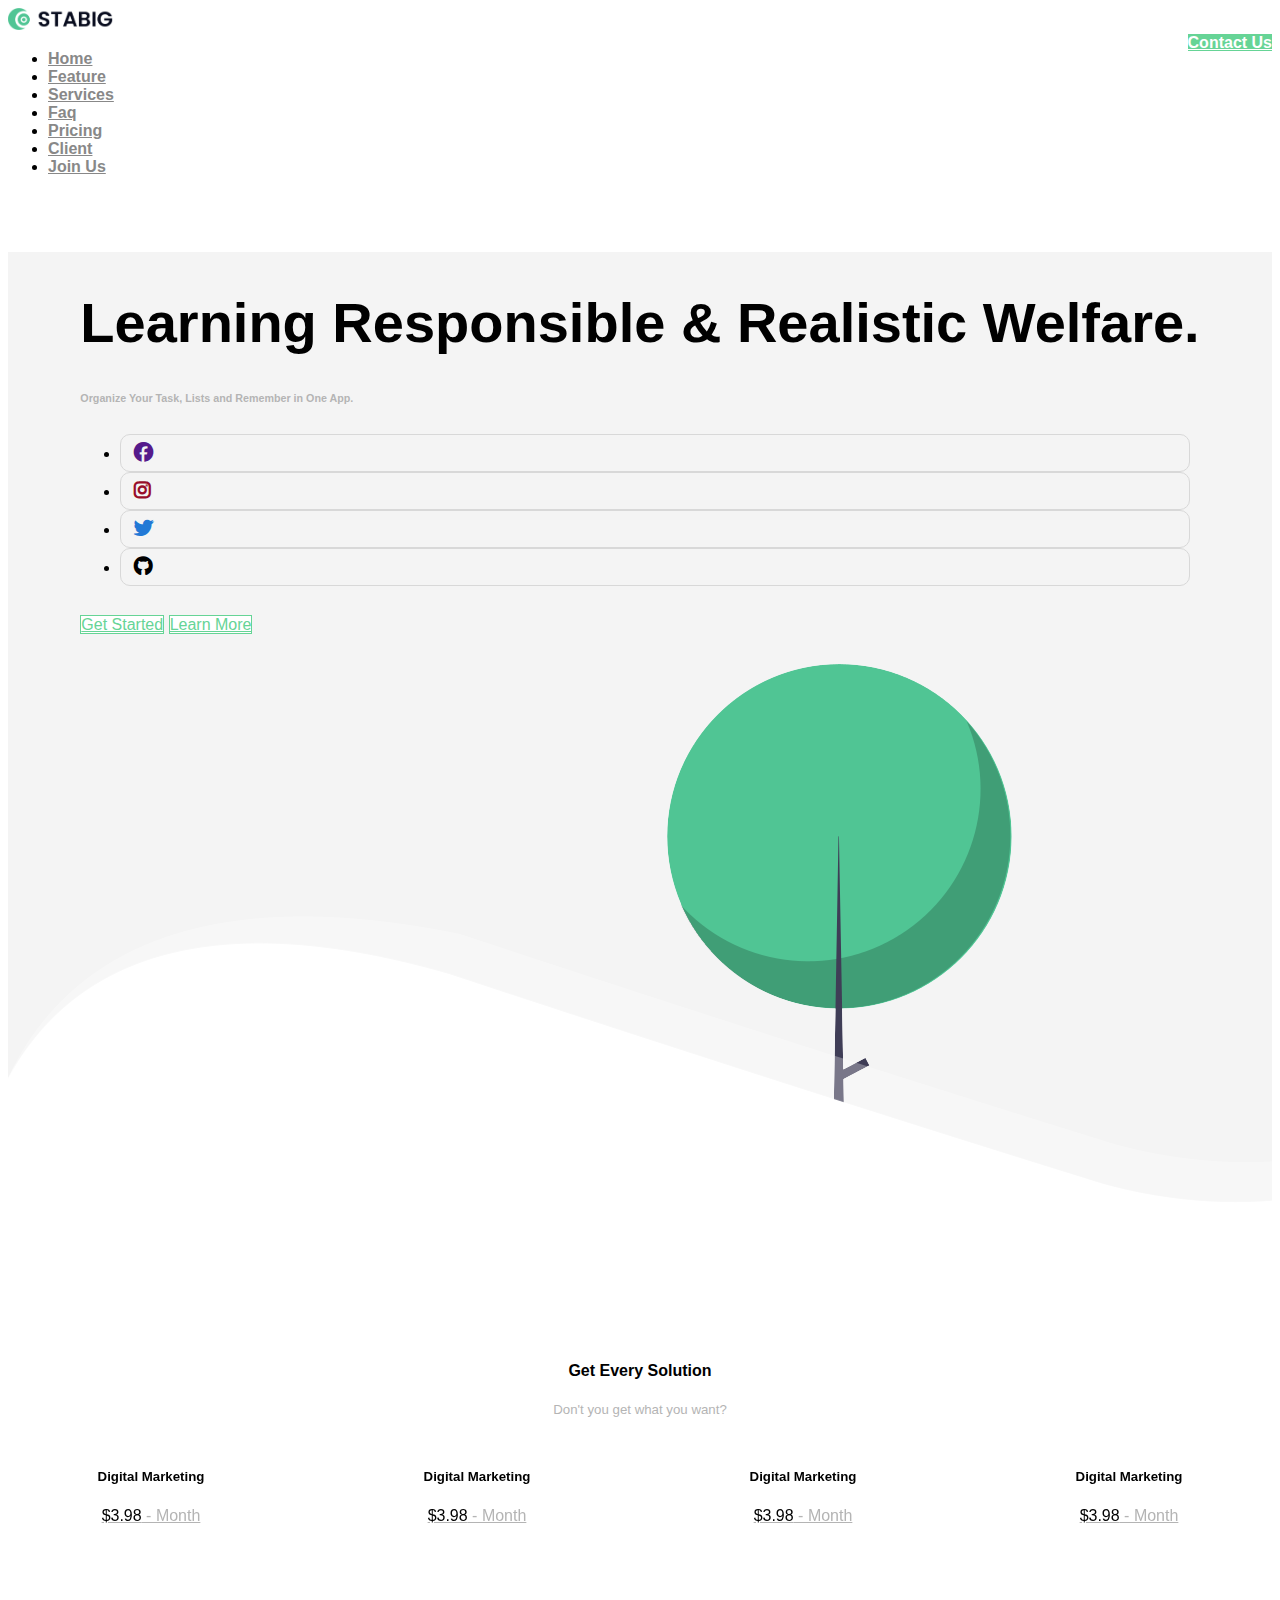
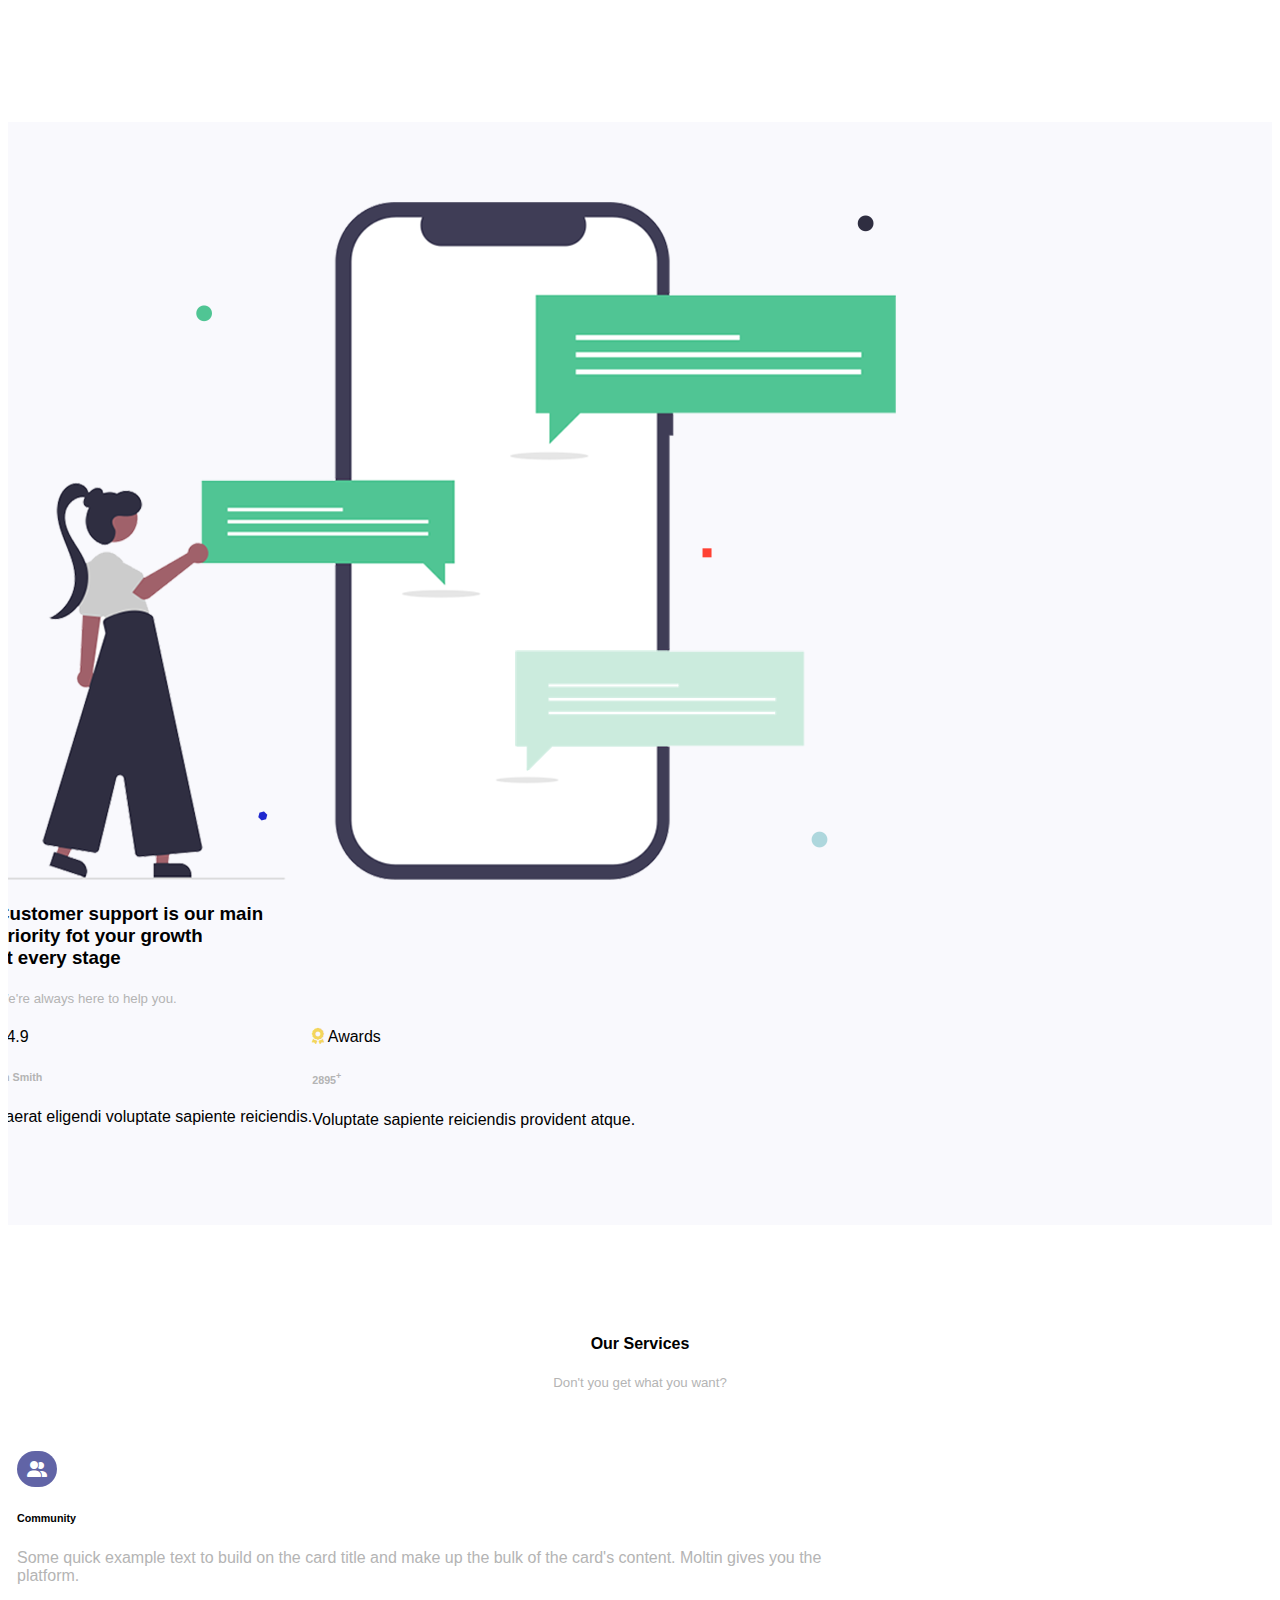
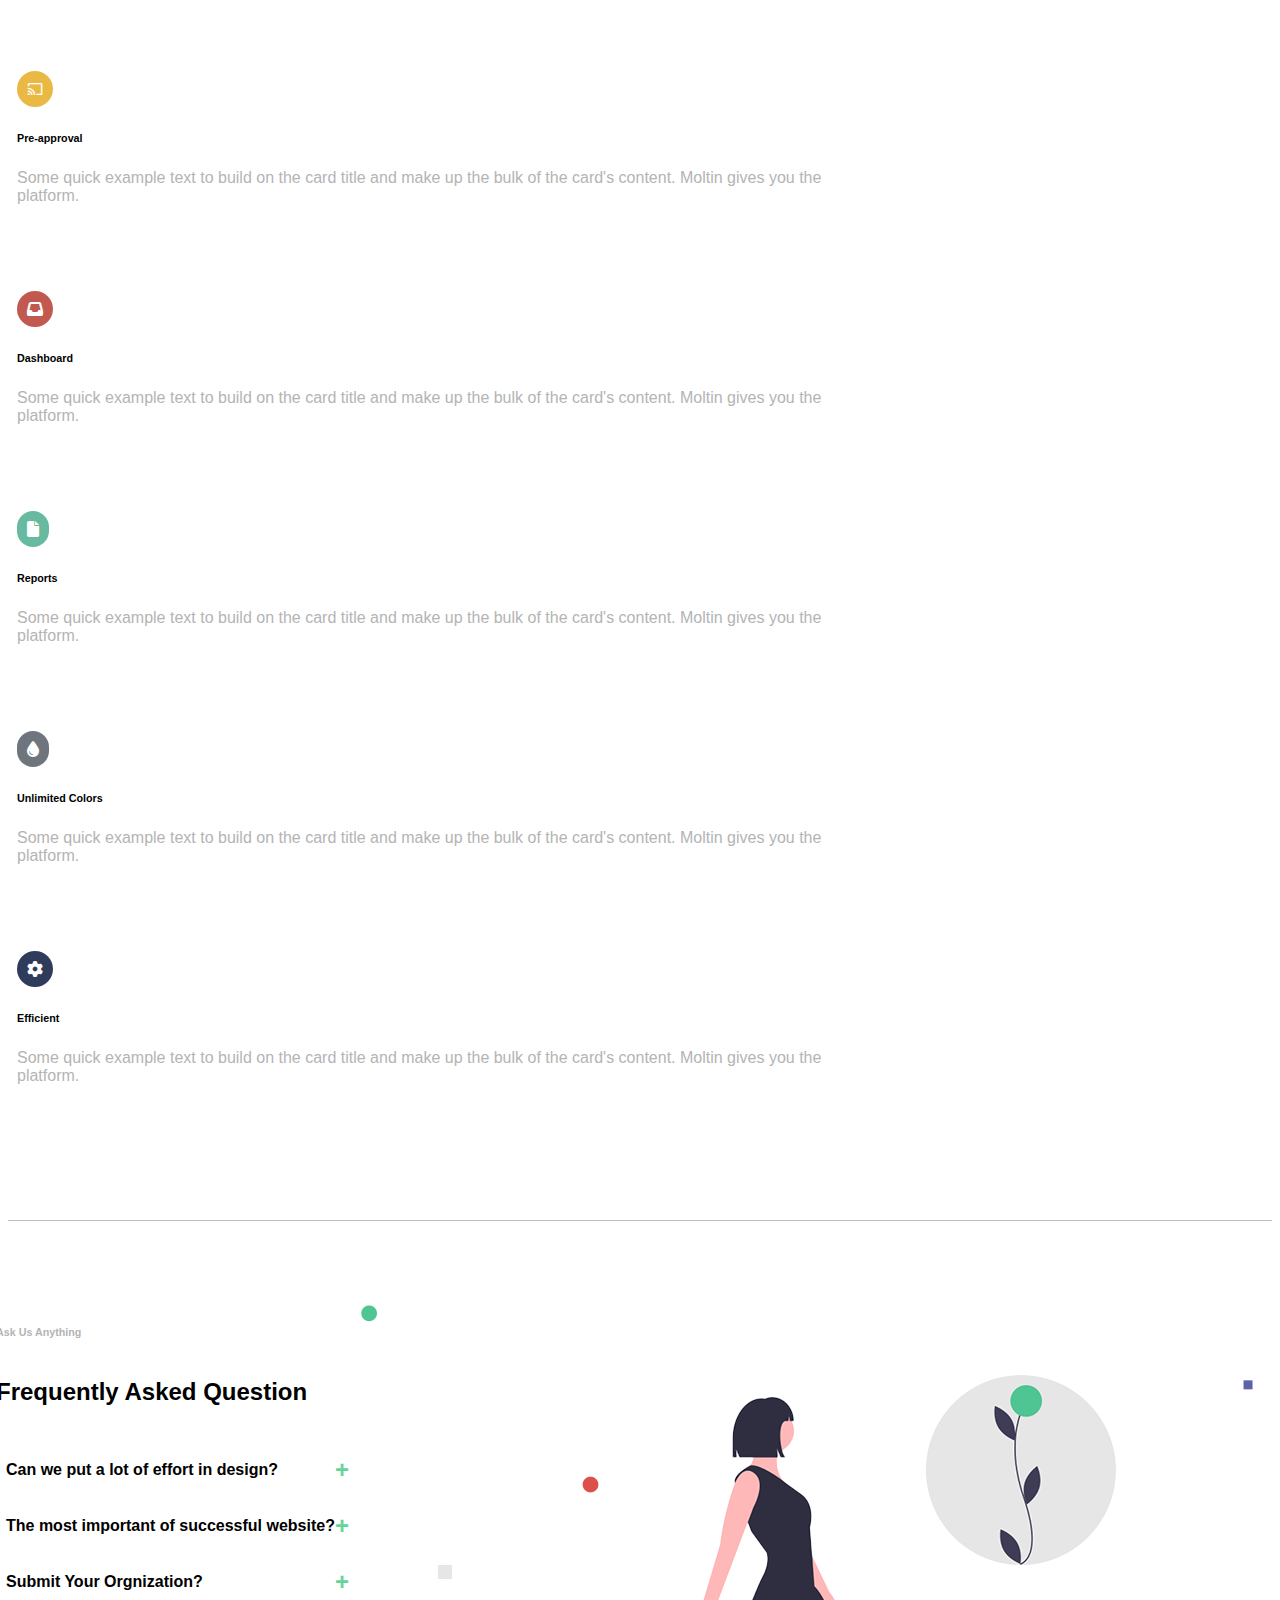
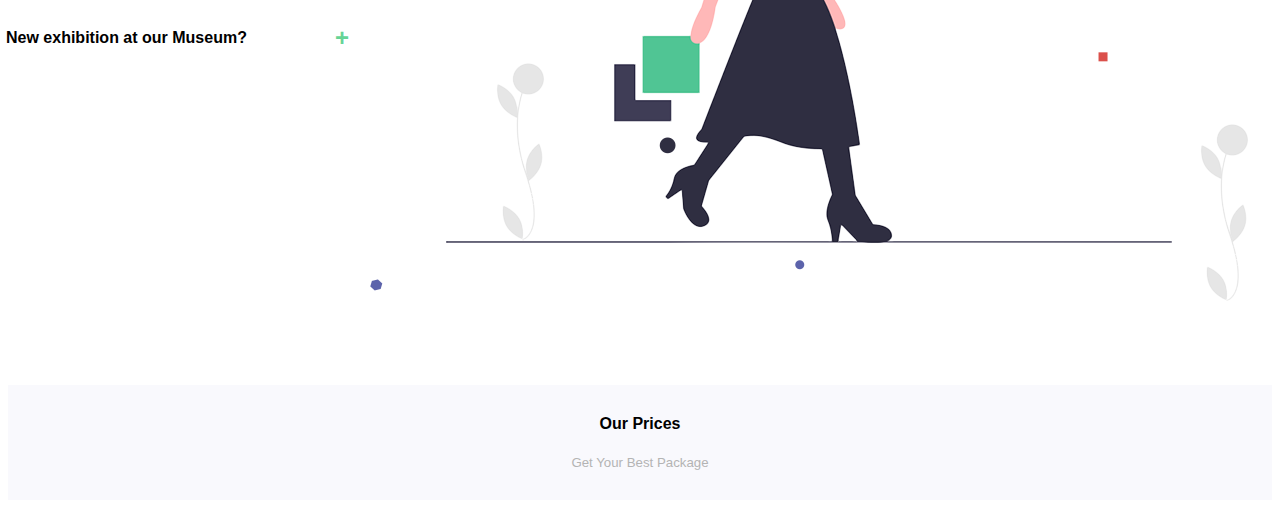
==== commit c26ce7ea: "bt" ====
--- a/unit08/19-1.html
+++ b/unit08/19-1.html
@@ -9,7 +9,6 @@
     <link rel="stylesheet" href="./css/responsive.css">
     <link rel="stylesheet" href="./css/cdn.jsdelivr.net_npm_swiper@10.3.1_swiper-bundle.min.css">
     <link rel="stylesheet" href="https://cdnjs.cloudflare.com/ajax/libs/font-awesome/6.4.2/css/all.min.css">
-
     <!-- <script src="https://cdn.tailwindcss.com"></script> -->
     <title>Document</title>
 </head>
@@ -31,10 +30,10 @@
                             <a class="nav-link" href="#service">Services</a>
                         </li>
                         <li class="nav-item">
-                            <a class="nav-link" href="#">Faq</a>
-                        </li>
-                        <li class="nav-item">
-                            <a class="nav-link" href="#">Pricing</a>
+                            <a class="nav-link" href="#faq">Faq</a>
+                        </li>
+                        <li class="nav-item">
+                            <a class="nav-link" href="#pricing">Pricing</a>
                         </li>
                         <li class="nav-item">
                             <a class="nav-link" href="#">Client</a>
@@ -281,18 +280,61 @@
         <div class="container">
             <div class="feature-content row align-items-center">
                 <div class="feature-text col-6">
-                   
+                   <h6>Ask Us Anything</h6>
+                   <h2>Frequently Asked Question</h2>
+                   <div class="accordion">
+                    <div class="accordion-item">
+                      <div class="accordion-header">Can we put a lot of effort in design?<span class="toggle-icon">+</span></div>
+                      <div class="accordion-content">
+                        <p>High life accusamus terry richardson ad squid. 3 wolf moon officia aute, non cupidatat skateboard dolor brunch. Food truck quinoa nesciunt laborum eiusmod.It is a long established fact that a reader will be distracted by the readable.</p>
+                      </div>
+                    </div>
+                    <div class="accordion-item">
+                      <div class="accordion-header">The most important of successful website?<span class="toggle-icon">+</span></div>
+                      <div class="accordion-content">
+                        <p>High life accusamus terry richardson ad squid. 3 wolf moon officia aute, non cupidatat skateboard dolor brunch. Food truck quinoa nesciunt laborum eiusmod.It is a long established fact that a reader will be distracted by the readable.</p>
+                      </div>
+                    </div>
+                    <div class="accordion-item">
+                        <div class="accordion-header">Submit Your Orgnization?<span class="toggle-icon">+</span></div>
+                        <div class="accordion-content">
+                          <p>High life accusamus terry richardson ad squid. 3 wolf moon officia aute, non cupidatat skateboard dolor brunch. Food truck quinoa nesciunt laborum eiusmod.It is a long established fact that a reader will be distracted by the readable.</p>
+                        </div>
+                      </div>
+                      <div class="accordion-item">
+                        <div class="accordion-header">New exhibition at our Museum?<span class="toggle-icon">+</span></div>
+                        <div class="accordion-content">
+                          <p>High life accusamus terry richardson ad squid. 3 wolf moon officia aute, non cupidatat skateboard dolor brunch. Food truck quinoa nesciunt laborum eiusmod.It is a long established fact that a reader will be distracted by the readable.</p>
+                        </div>
+                      </div>
+                    <!-- Add more accordion items as needed -->
+                  </div>
                 </div>
                 <div class="feature-img col-6">
                     <img class="img-container" src="./img/faq.png" alt="">
                 </div>
-            </div>
-        </div>
-    </section>
-   
+            </div>                               
+        </div>
+    </section>
+    <section id="pricing">
+        <div class="container">
+            <div class="solution-content mx-15">
+                <h4>Our Prices</h4>
+                <h5>Get Your Best Package</h5>
+            </div>
+            <div class="row">
+                <div class="col-4">
+
+                </div>
+            </div>
+        </div>
+    </section>
+<!--    
     <script src="https://cdn.jsdelivr.net/npm/jquery@3.5.1/dist/jquery.slim.min.js" integrity="sha384-DfXdz2htPH0lsSSs5nCTpuj/zy4C+OGpamoFVy38MVBnE+IbbVYUew+OrCXaRkfj" crossorigin="anonymous"></script>
-    <script src="https://cdn.jsdelivr.net/npm/bootstrap@4.6.2/dist/js/bootstrap.bundle.min.js" integrity="sha384-Fy6S3B9q64WdZWQUiU+q4/2Lc9npb8tCaSX9FK7E8HnRr0Jz8D6OP9dO5Vg3Q9ct" crossorigin="anonymous"></script>
+    <script src="https://cdn.jsdelivr.net/npm/bootstrap@4.6.2/dist/js/bootstrap.bundle.min.js" integrity="sha384-Fy6S3B9q64WdZWQUiU+q4/2Lc9npb8tCaSX9FK7E8HnRr0Jz8D6OP9dO5Vg3Q9ct" crossorigin="anonymous"></script> -->
 </body>
+    <script src="https://code.jquery.com/jquery-3.6.4.min.js"></script>
     <script src="./js/cdn.jsdelivr.net_npm_swiper@10.3.1_swiper-bundle.min.js"></script>
+    <script src="./js/jq.js"></script>
     <script src="./js/script.js"></script>
 </html>--- a/unit08/css/style.css
+++ b/unit08/css/style.css
@@ -79,6 +79,8 @@
 
 
 
+
+
 #solution{
     margin-bottom: 80px;
 
@@ -110,6 +112,9 @@
 .card-item:hover i{ 
     color:  rgb(102, 212, 150);
 }
+.card-item:hover{ 
+    box-shadow: 0px 0px 5px 7px #b9b9b9;
+}
 .card-content i{
     font-size: 70px;
 }   
@@ -124,7 +129,7 @@
     justify-content: space-between;
 }
 
-#feature{
+#feature, #pricing{
     overflow: hidden;
     background-color: #f9f9fd;
 }   
@@ -140,6 +145,10 @@
 
 
 
+
+#service{
+    border-bottom: 1px solid rgb(189, 189, 189);
+}
 
 .servicecontent{
     box-sizing: border-box;
@@ -169,7 +178,7 @@
 .icon-gear{
     background-color: #2e3b5b;
 }
-.service-item p{
+.service-item p, .feature-text h6{
     color:  #b4b4b4;
 }
 .service-item{
@@ -185,8 +194,39 @@
     transition: all .3s ease-in;
 }
 .service-item:hover{
-    border: 1px solid #808080;
+    /* border: 1px solid #808080;
+    box-shadow: 5px #808080; */
+    box-shadow: 0px 0px 5px 7px #b9b9b9;
 }
 .service-item:hover .ser-link{
     opacity: 1;
 }
+
+.accordion {
+    max-width: 600px;
+}
+  
+.accordion-item {
+    margin-bottom: 8px;
+}  
+.accordion-header {
+    padding: 10px;
+    cursor: pointer;
+    display: flex;
+    justify-content: space-between;
+    align-items: center;
+    font-weight: 700;
+}
+.accordion-content {
+    display: none;
+    padding:10px 30px;
+    color: #b4b4b4;
+}  
+.toggle-icon {
+    font-size: 24px;
+    font-weight: bold;
+    color:rgb(102, 212, 150);
+}
+.feature-text h2{
+    margin: 40px 0px;
+}
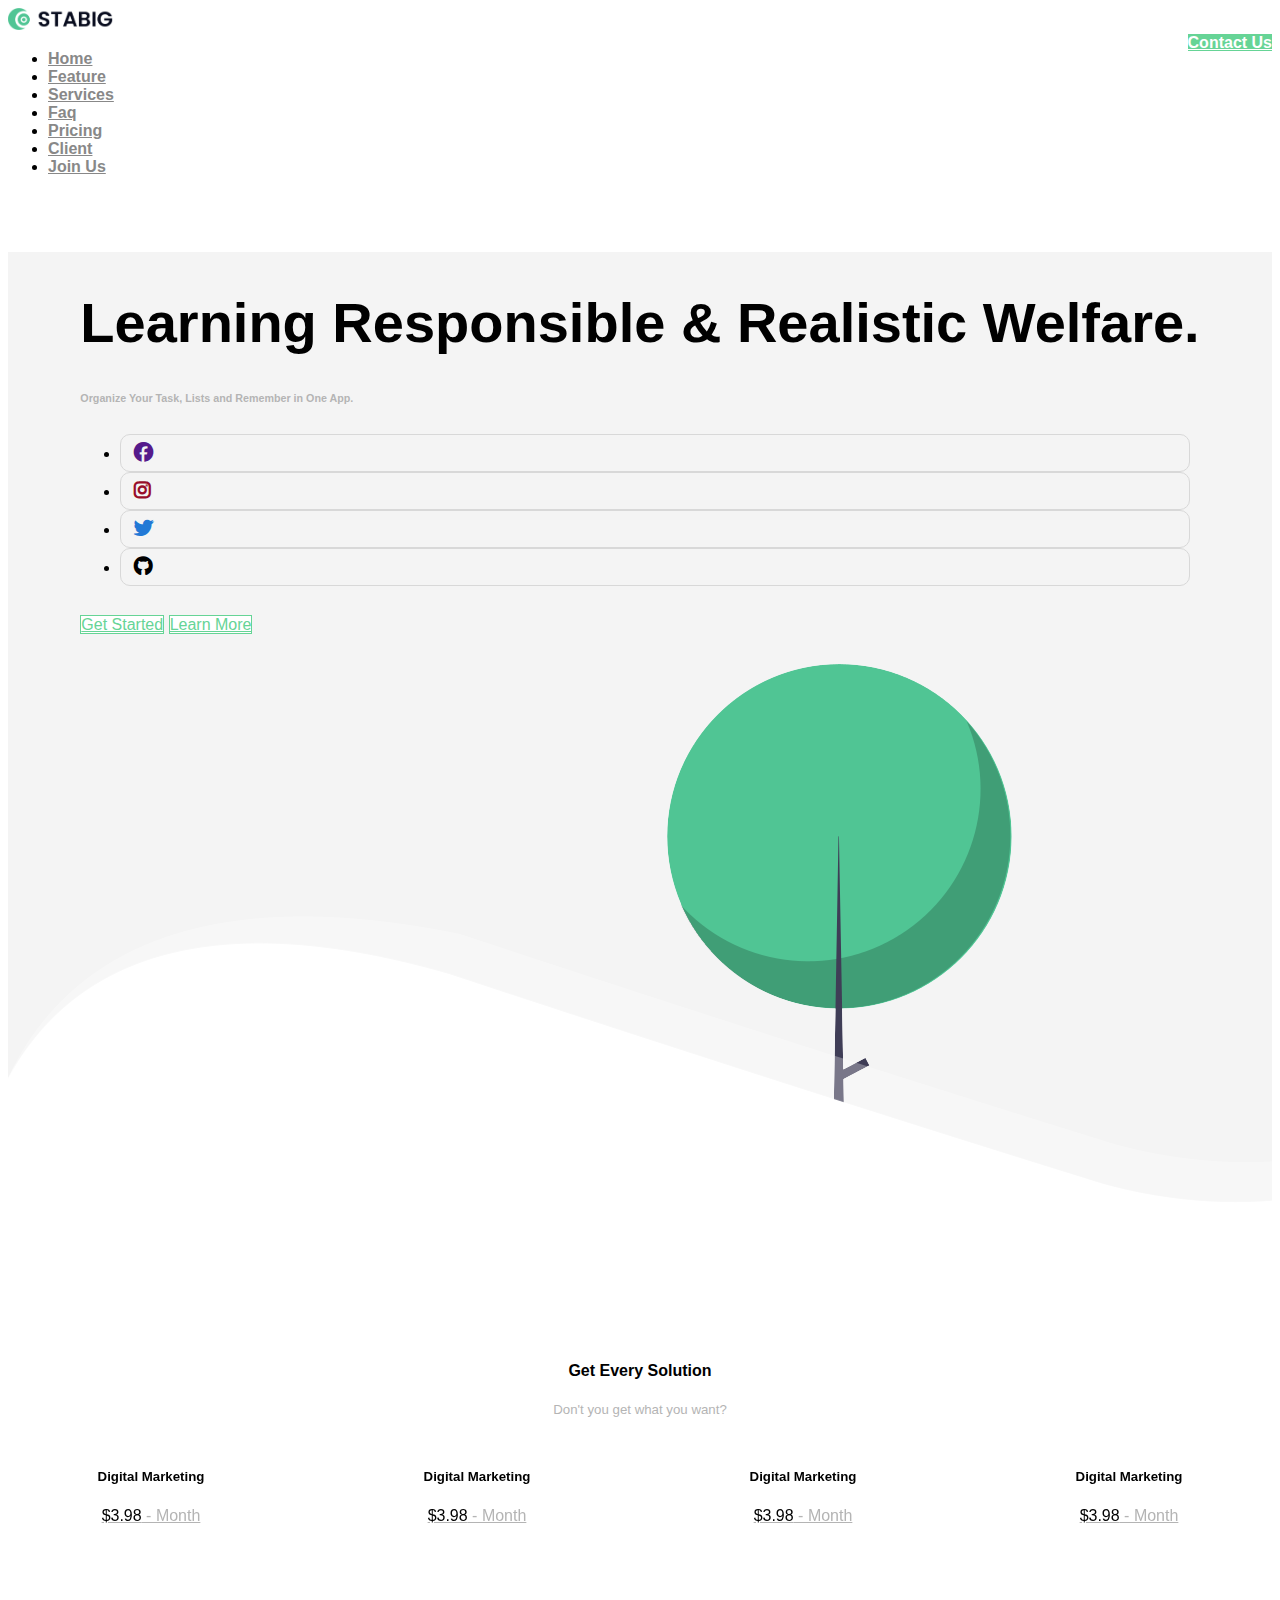
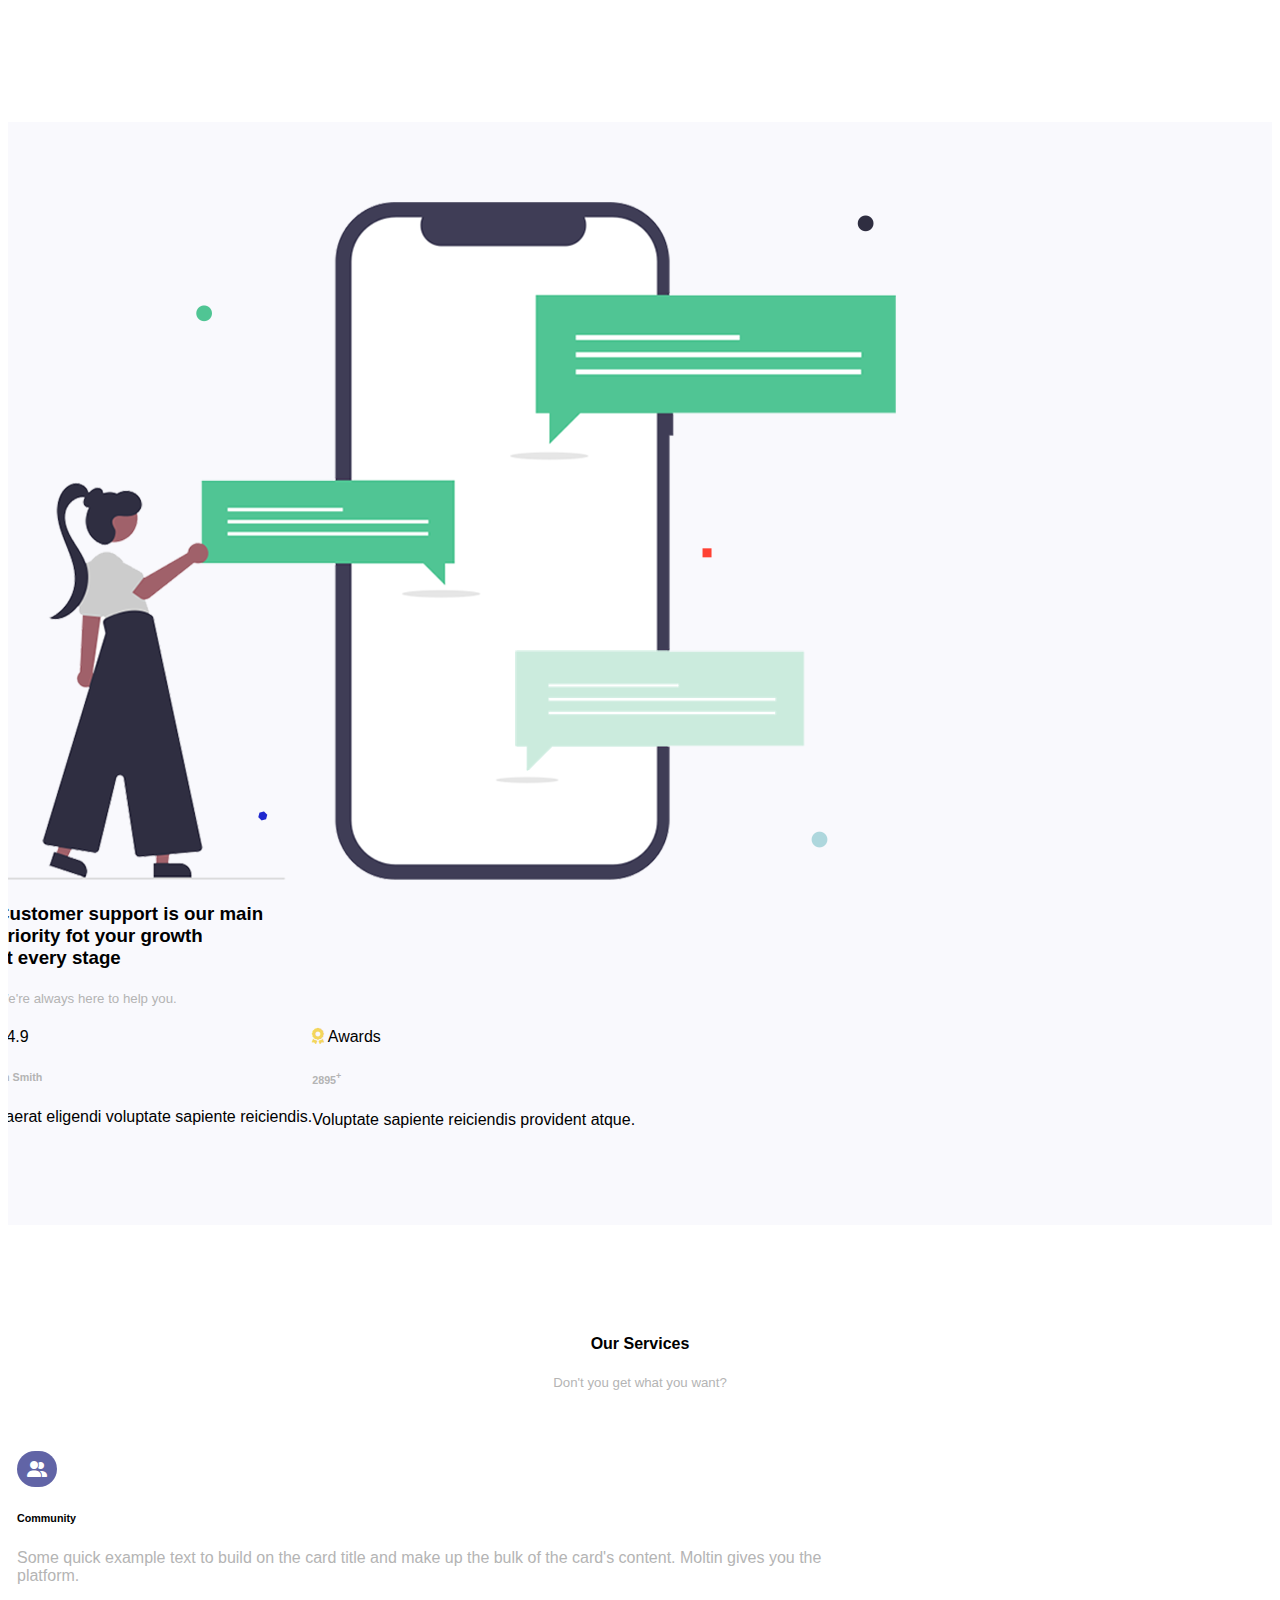
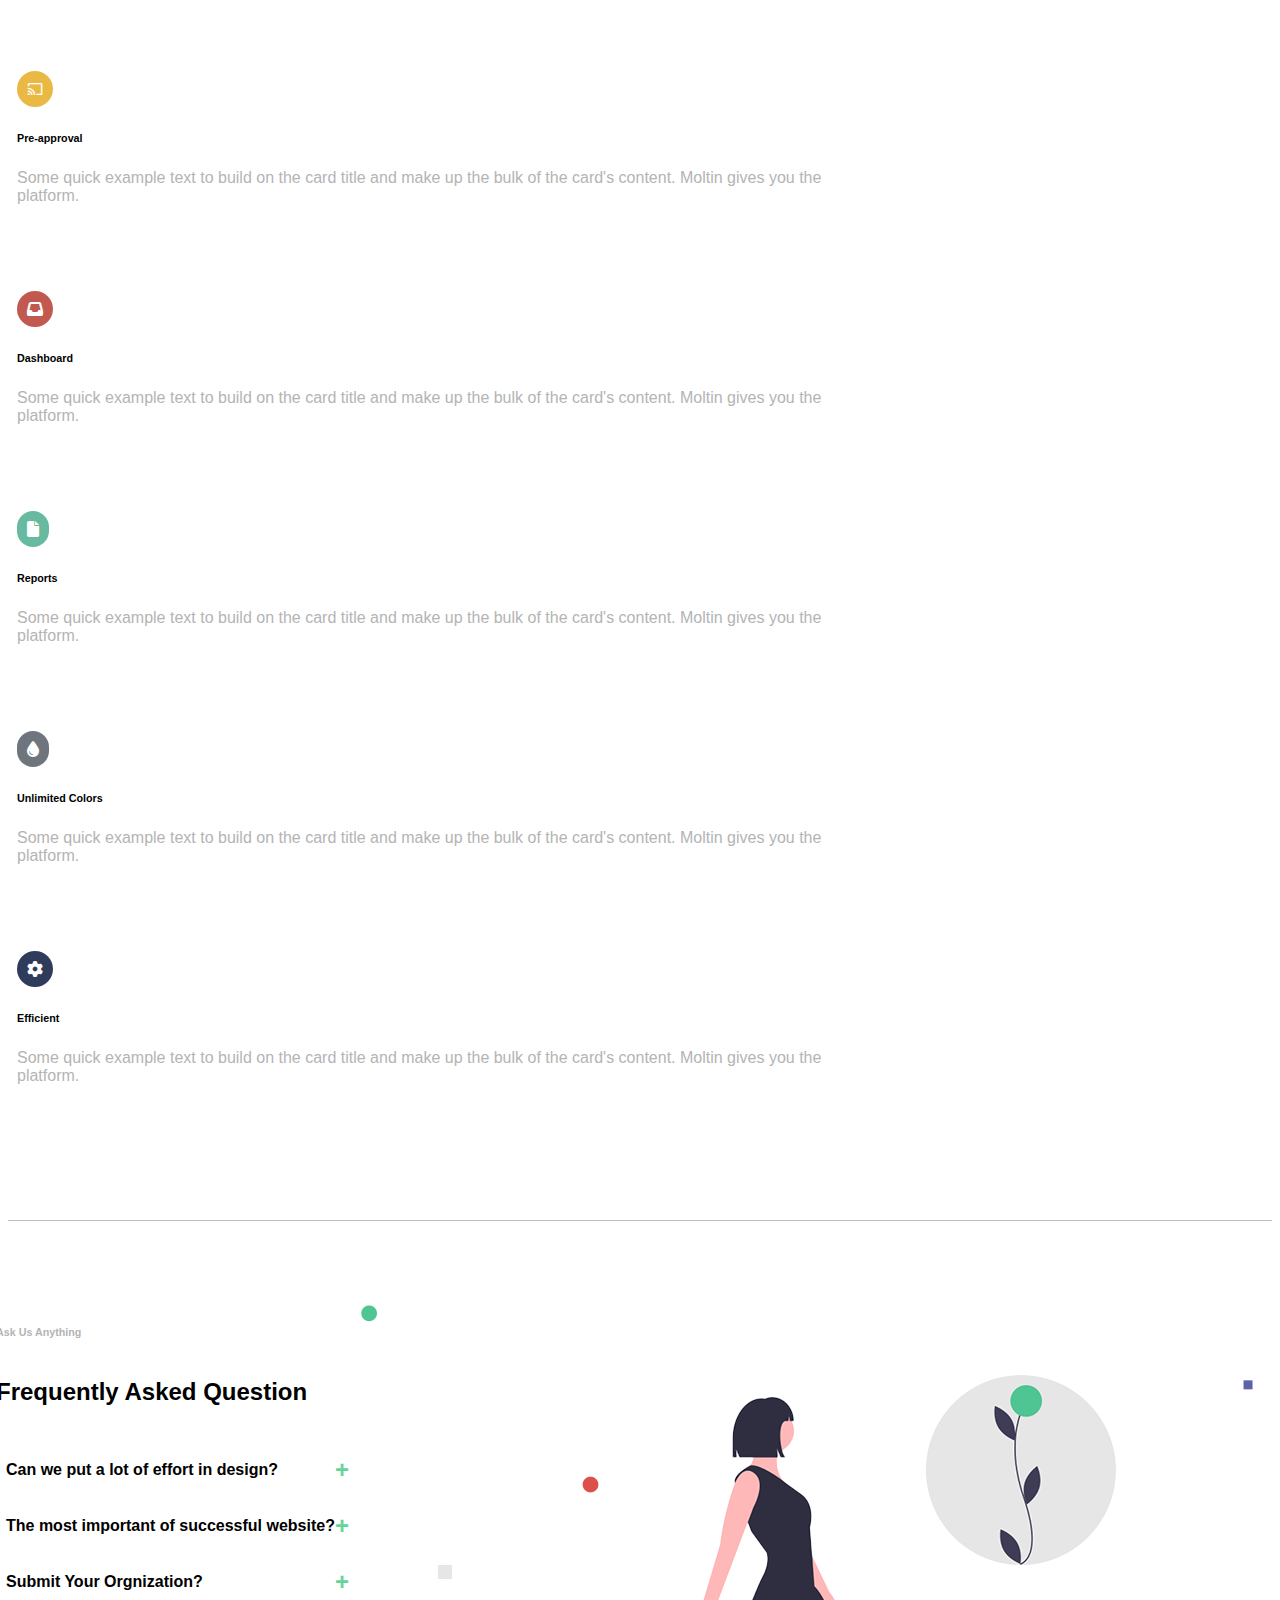
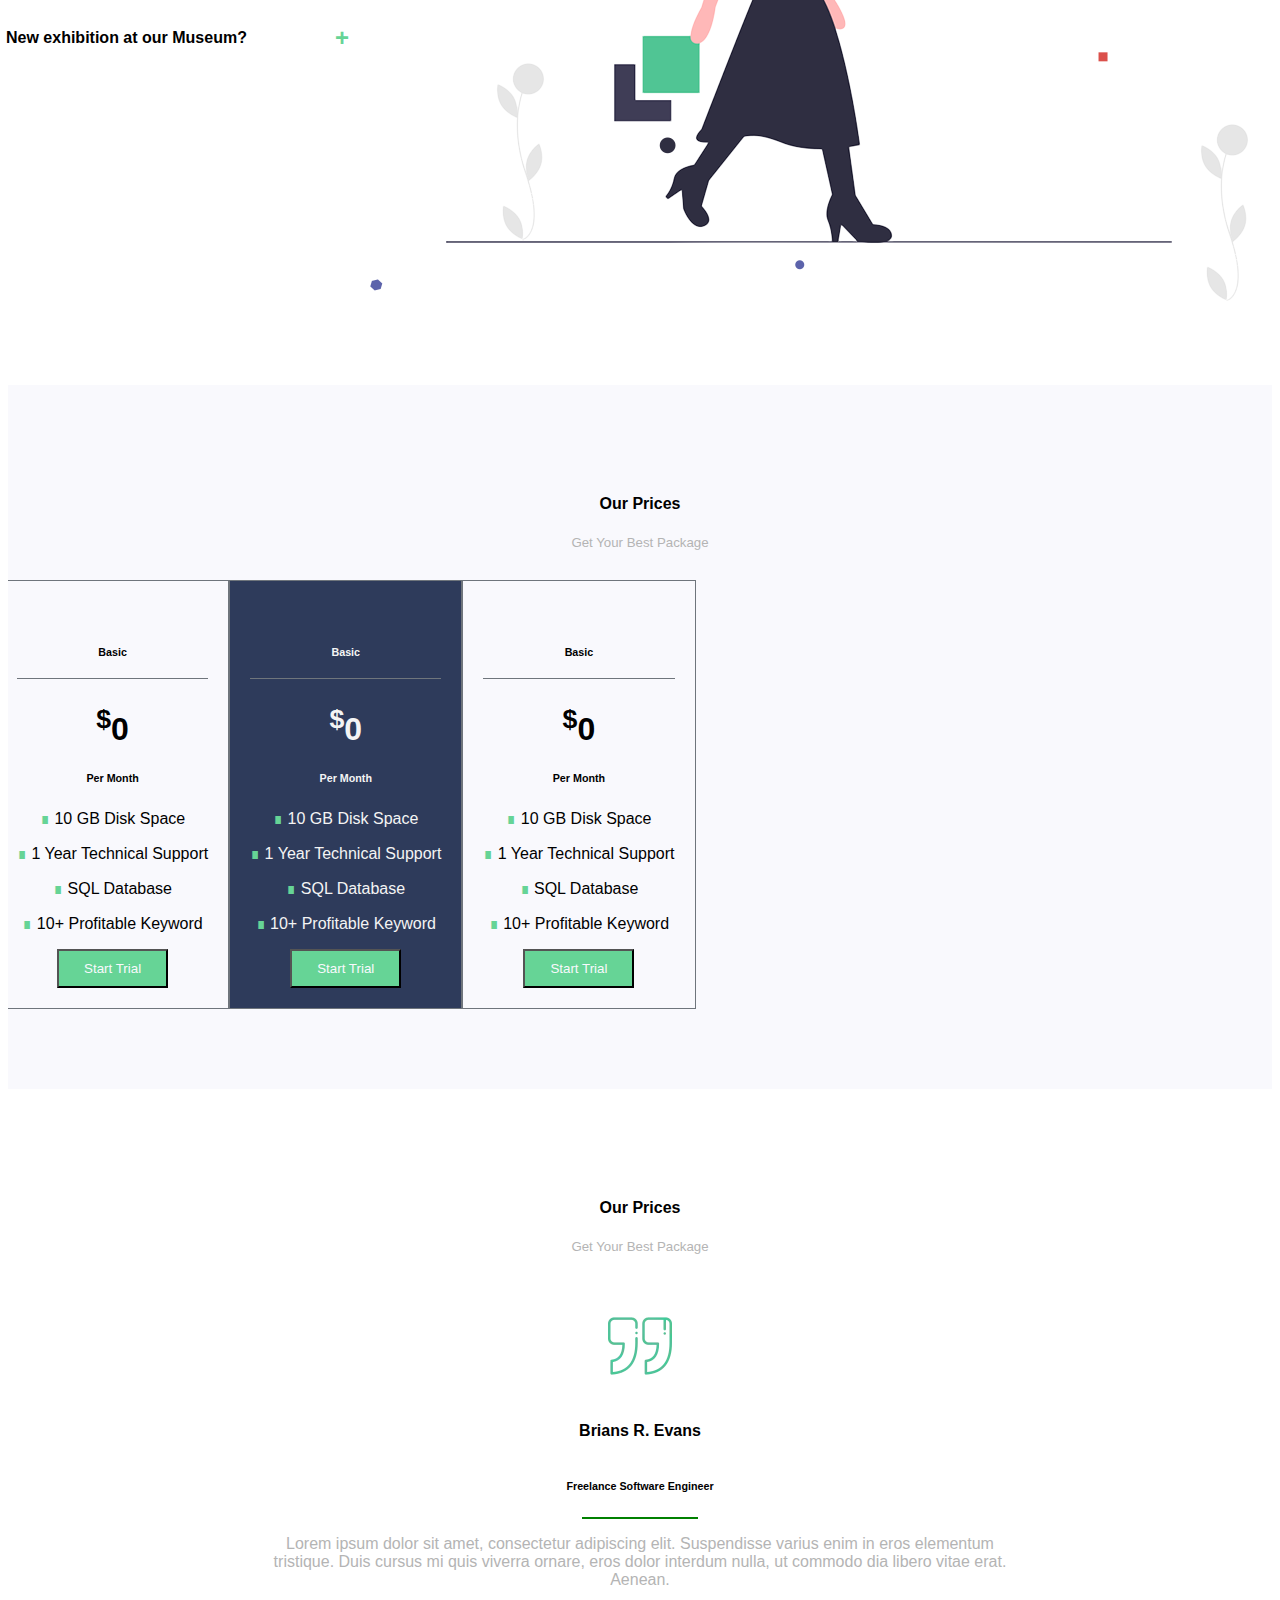
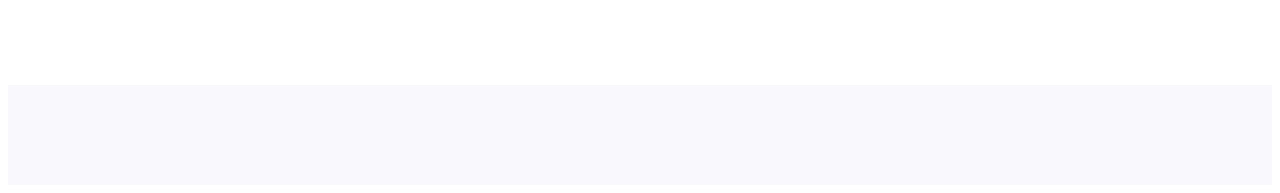
==== commit 2db2de78: "bt" ====
--- a/unit08/19-1.html
+++ b/unit08/19-1.html
@@ -36,10 +36,10 @@
                             <a class="nav-link" href="#pricing">Pricing</a>
                         </li>
                         <li class="nav-item">
-                            <a class="nav-link" href="#">Client</a>
-                        </li>
-                        <li class="nav-item">
-                            <a class="nav-link" href="#">Join Us</a>
+                            <a class="nav-link" href="#client">Client</a>
+                        </li>
+                        <li class="nav-item">
+                            <a class="nav-link" href="#join">Join Us</a>
                         </li>
                     </ul>   
                     <div>
@@ -324,9 +324,81 @@
             </div>
             <div class="row">
                 <div class="col-4">
-
-                </div>
-            </div>
+                    <div class="pricing-content align-items-center">
+                        <h6 class="pricing-head">Basic</h6>
+                        <h1><sup>$</sup>0</h1>
+                        <h6>Per Month</h6>
+                        <div class="mt-4">
+                            <p class="py-2"><span class="icon-pricing icon me-2">∎</span> 10 GB Disk Space</p>
+                            <p class="py-2"><span class="icon-pricing icon me-2">∎</span> 1 Year Technical Support</p>
+                            <p class="py-2"><span class="icon-pricing icon me-2">∎</span> SQL Database</p>
+                            <p class="py-2"><span class="icon-pricing icon me-2">∎</span> 10+ Profitable Keyword</p>
+                        </div>
+                        <div class="col-12">
+                            <input type="submit" id="submit" name="send" class="btn btnpricing" value="Start Trial" />
+                        </div>
+                    </div>
+                </div>
+                <div class="col-4">
+                    <div class="pricing-content pc-content-center align-items-center">
+                        <h6 class="pricing-head">Basic</h6>
+                        <h1><sup>$</sup>0</h1>
+                        <h6>Per Month</h6>
+                        <div class="mt-4">
+                            <p class="py-2"><span class="icon-pricing icon me-2">∎</span> 10 GB Disk Space</p>
+                            <p class="py-2"><span class="icon-pricing icon me-2">∎</span> 1 Year Technical Support</p>
+                            <p class="py-2"><span class="icon-pricing icon me-2">∎</span> SQL Database</p>
+                            <p class="py-2"><span class="icon-pricing icon me-2">∎</span> 10+ Profitable Keyword</p>
+                        </div>
+                        <div class="col-12">
+                            <input type="submit" id="submit" name="send" class="btn btnpricing" value="Start Trial" />
+                        </div>
+                    </div>
+                </div>
+                <div class="col-4">
+                    <div class="pricing-content align-items-center">
+                        <h6 class="pricing-head">Basic</h6>
+                        <h1><sup>$</sup>0</h1>
+                        <h6>Per Month</h6>
+                        <div class="mt-4">
+                            <p class="py-2"><span class="icon-pricing icon me-2">∎</span> 10 GB Disk Space</p>
+                            <p class="py-2"><span class="icon-pricing icon me-2">∎</span> 1 Year Technical Support</p>
+                            <p class="py-2"><span class="icon-pricing icon me-2">∎</span> SQL Database</p>
+                            <p class="py-2"><span class="icon-pricing icon me-2">∎</span> 10+ Profitable Keyword</p>
+                        </div>
+                        <div class="col-12">
+                            <input type="submit" id="submit" name="send" class="btn btnpricing" value="Start Trial" />
+                        </div>
+                    </div>
+                </div>
+            </div>
+        </div>
+    </section>
+    
+    <section id="client">
+        <div class="container">
+            <div class="solution-content mx-15 me-2">
+                <h4>Our Prices</h4>
+                <h5>Get Your Best Package</h5>
+            </div>
+            <div class="client-item">
+                <img src="./img/tải xuống.webp" alt="">
+                <h4>Brians R. Evans
+                </h4>
+                <h6>Freelance Software Engineer
+                </h6>
+                <hr color="green">
+                <p>Lorem ipsum dolor sit amet, consectetur adipiscing
+                    elit. Suspendisse varius enim in eros elementum tristique. Duis cursus
+                    mi quis viverra ornare, eros dolor interdum nulla, ut commodo dia
+                    libero vitae erat. Aenean.
+                    </p>
+            </div>
+        </div>
+    </section>
+    <section id="join">
+        <div class="container join-container">
+
         </div>
     </section>
 <!--    
--- a/unit08/css/style.css
+++ b/unit08/css/style.css
@@ -138,7 +138,7 @@
     width: 100%;
 
 }
-.feature-content, #service{
+.feature-content, #service, #pricing, #client{
     padding: 80px 0 80px 0;
 }
 
@@ -230,3 +230,69 @@
 .feature-text h2{
     margin: 40px 0px;
 }
+
+
+
+
+
+.pricing-content{
+    text-align: center;
+    padding: 20px;
+    border: 1px solid #6f757c;
+    
+}
+.btnpricing{
+    background-color: rgb(102, 212, 150);
+    color: #f9f9fd;
+    padding: 10px 25px;
+}
+
+.btnpricing:hover{
+    color: rgb(102, 212, 150);
+    background-color: #f9f9fd;
+    border: 1px solid rgb(102, 212, 150);
+}
+.pricing-head{
+    padding: 20px 20px;
+    border-bottom: 1px solid #6f757c;
+
+}
+.icon-pricing{
+    color: rgb(102, 212, 150);
+}
+.pc-content-center{
+    background-color: #2e3b5b;
+    color: #f4f4f4;
+}
+
+
+.client-content{
+    width: 100%;
+}
+.client-item{
+    display: block;
+    justify-content: center;
+    text-align: center;
+    margin-top: 60px;
+    padding: 0 20%;
+}
+.client-item h4{
+    margin: 40px 0;
+}
+.client-item hr{
+    width: 15%;
+}
+.client-item p{
+    font-weight: 200;
+    color: #b4b4b4;
+}
+
+
+
+.join-container{
+    height: 100px;
+    background-color: #f9f9fd;
+}
+
+
+ 
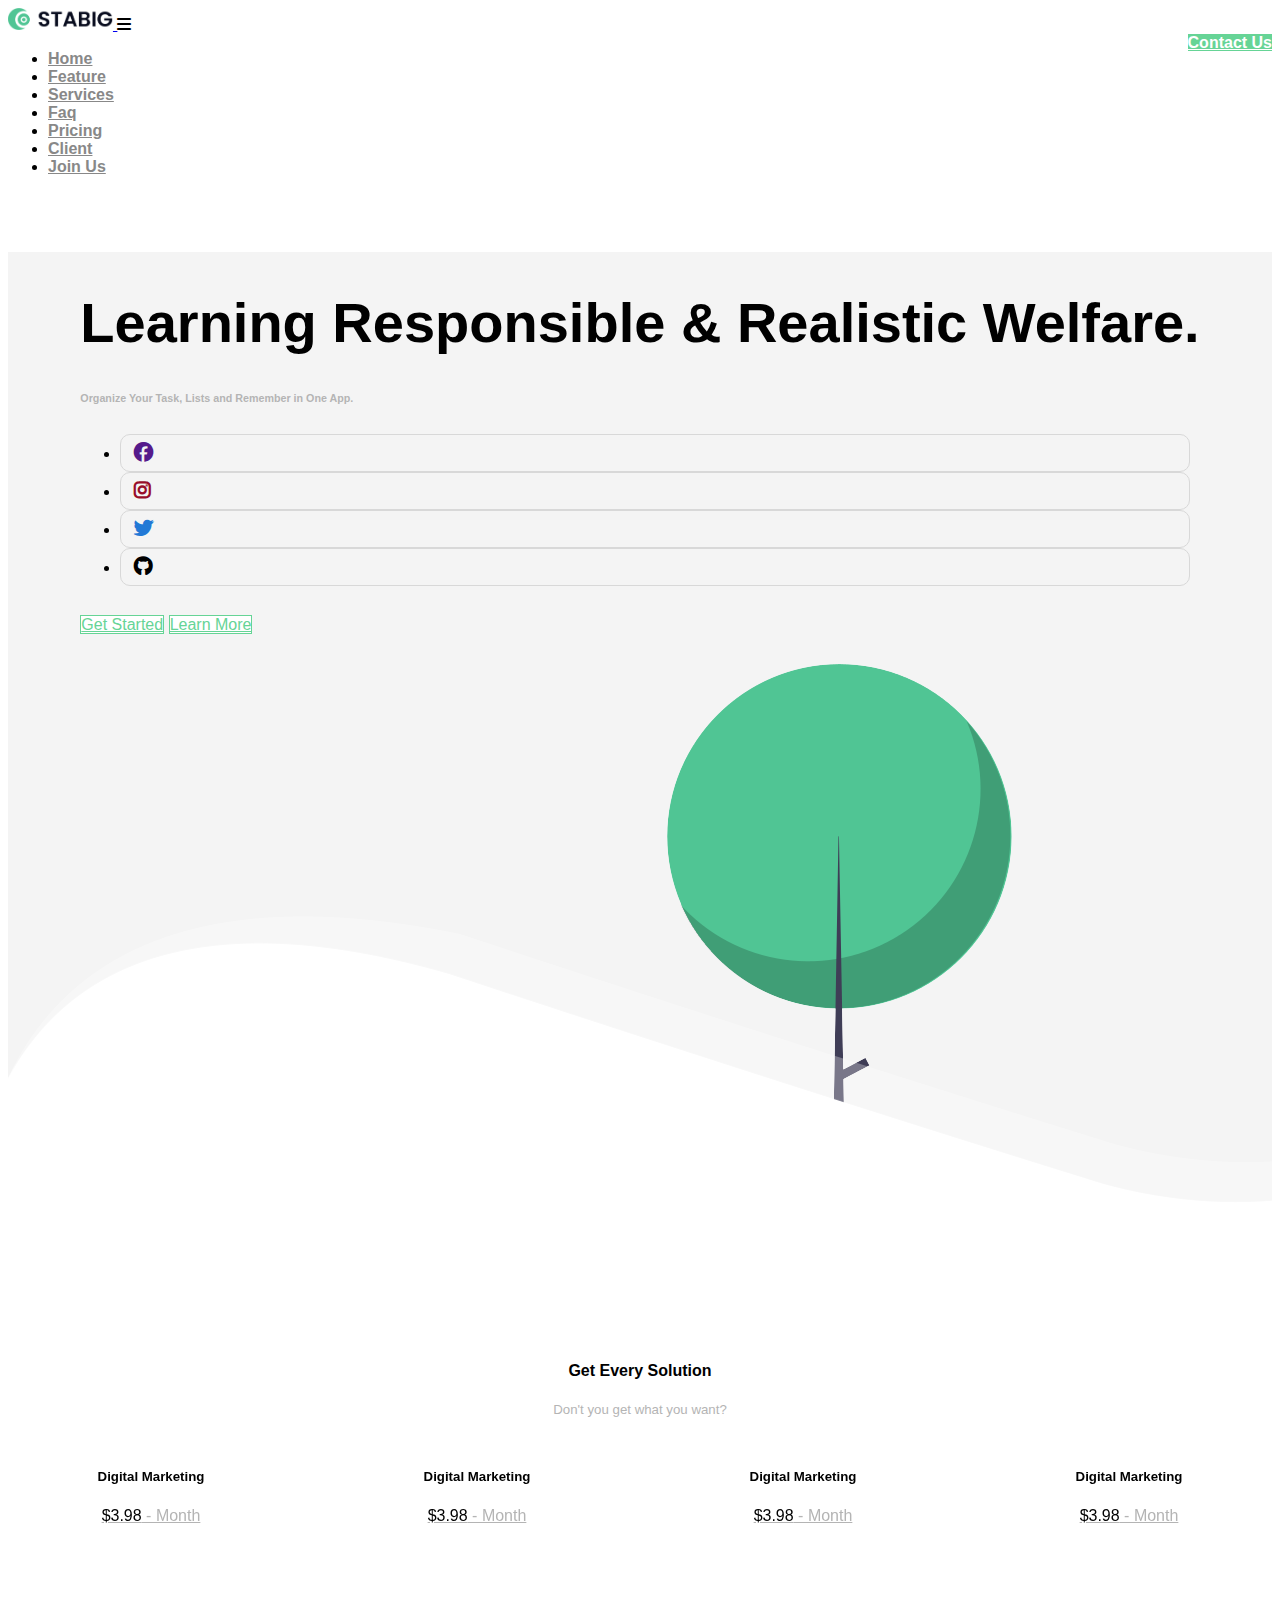
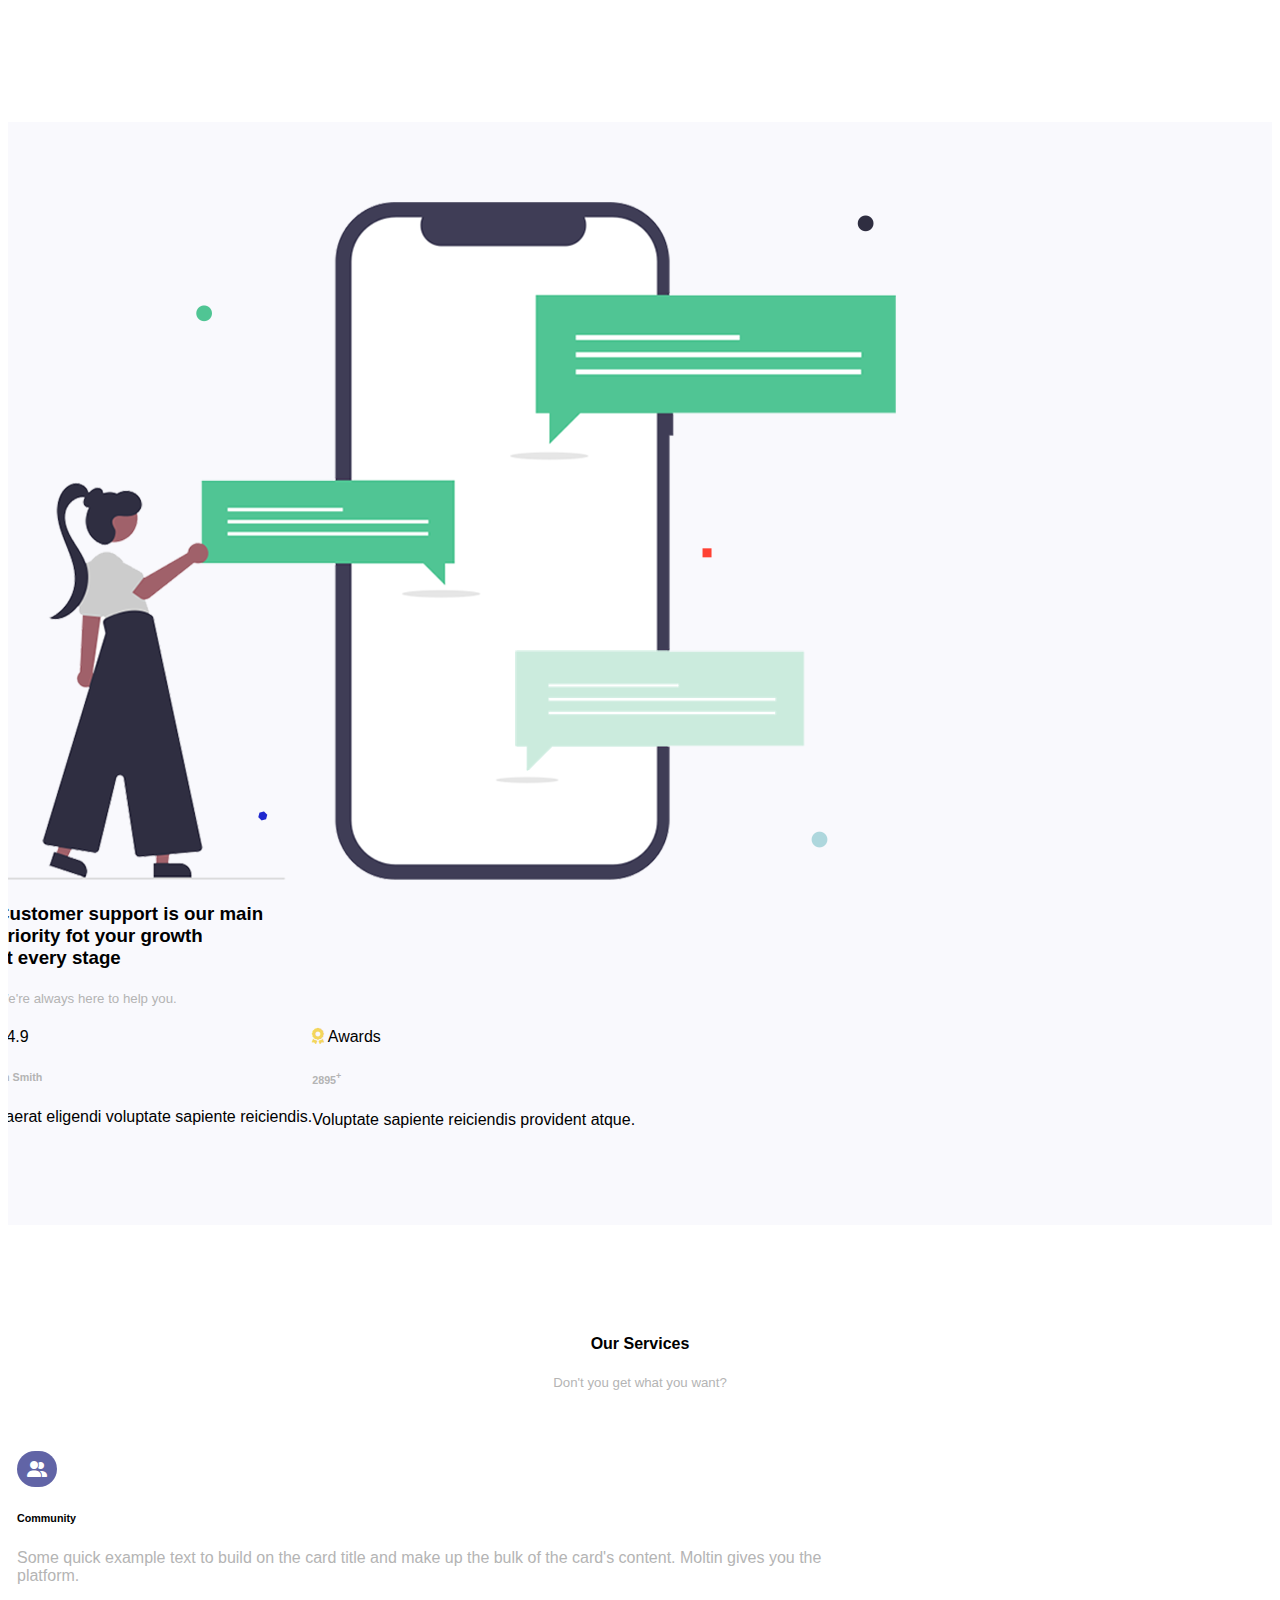
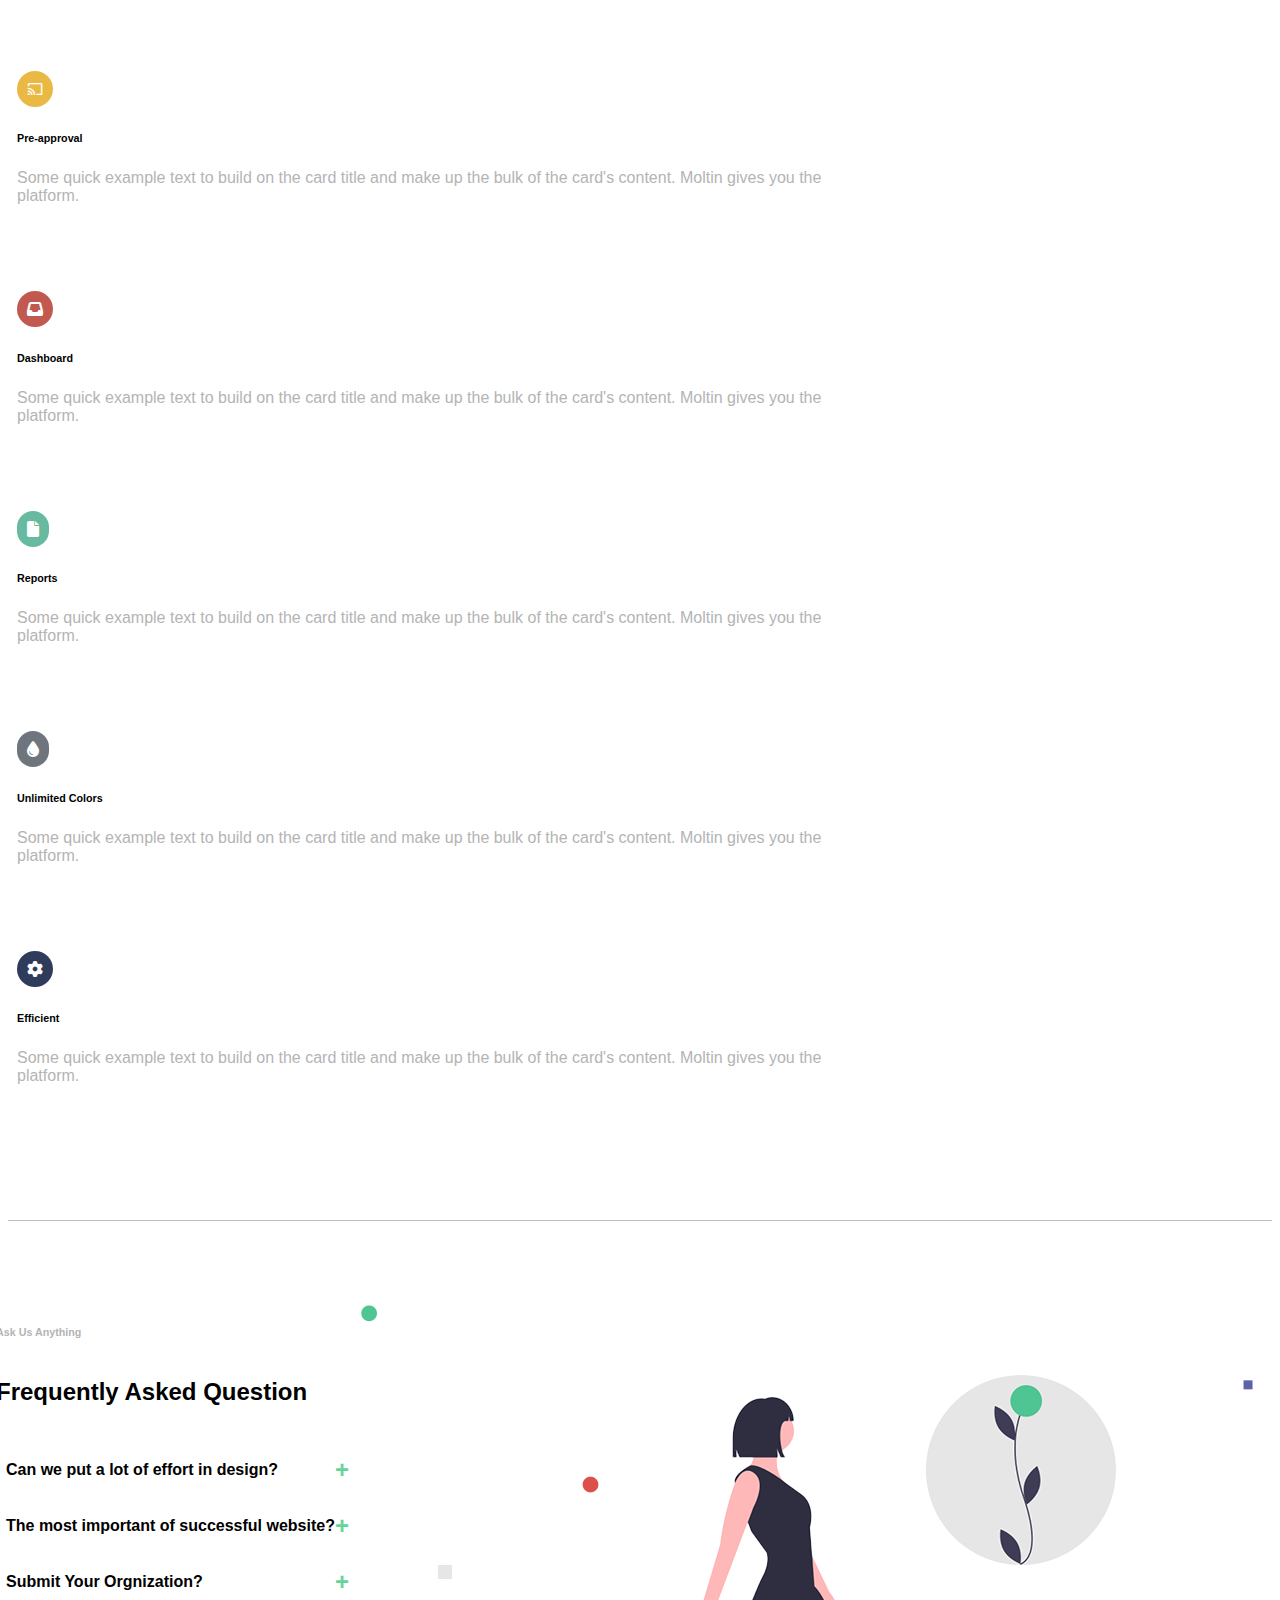
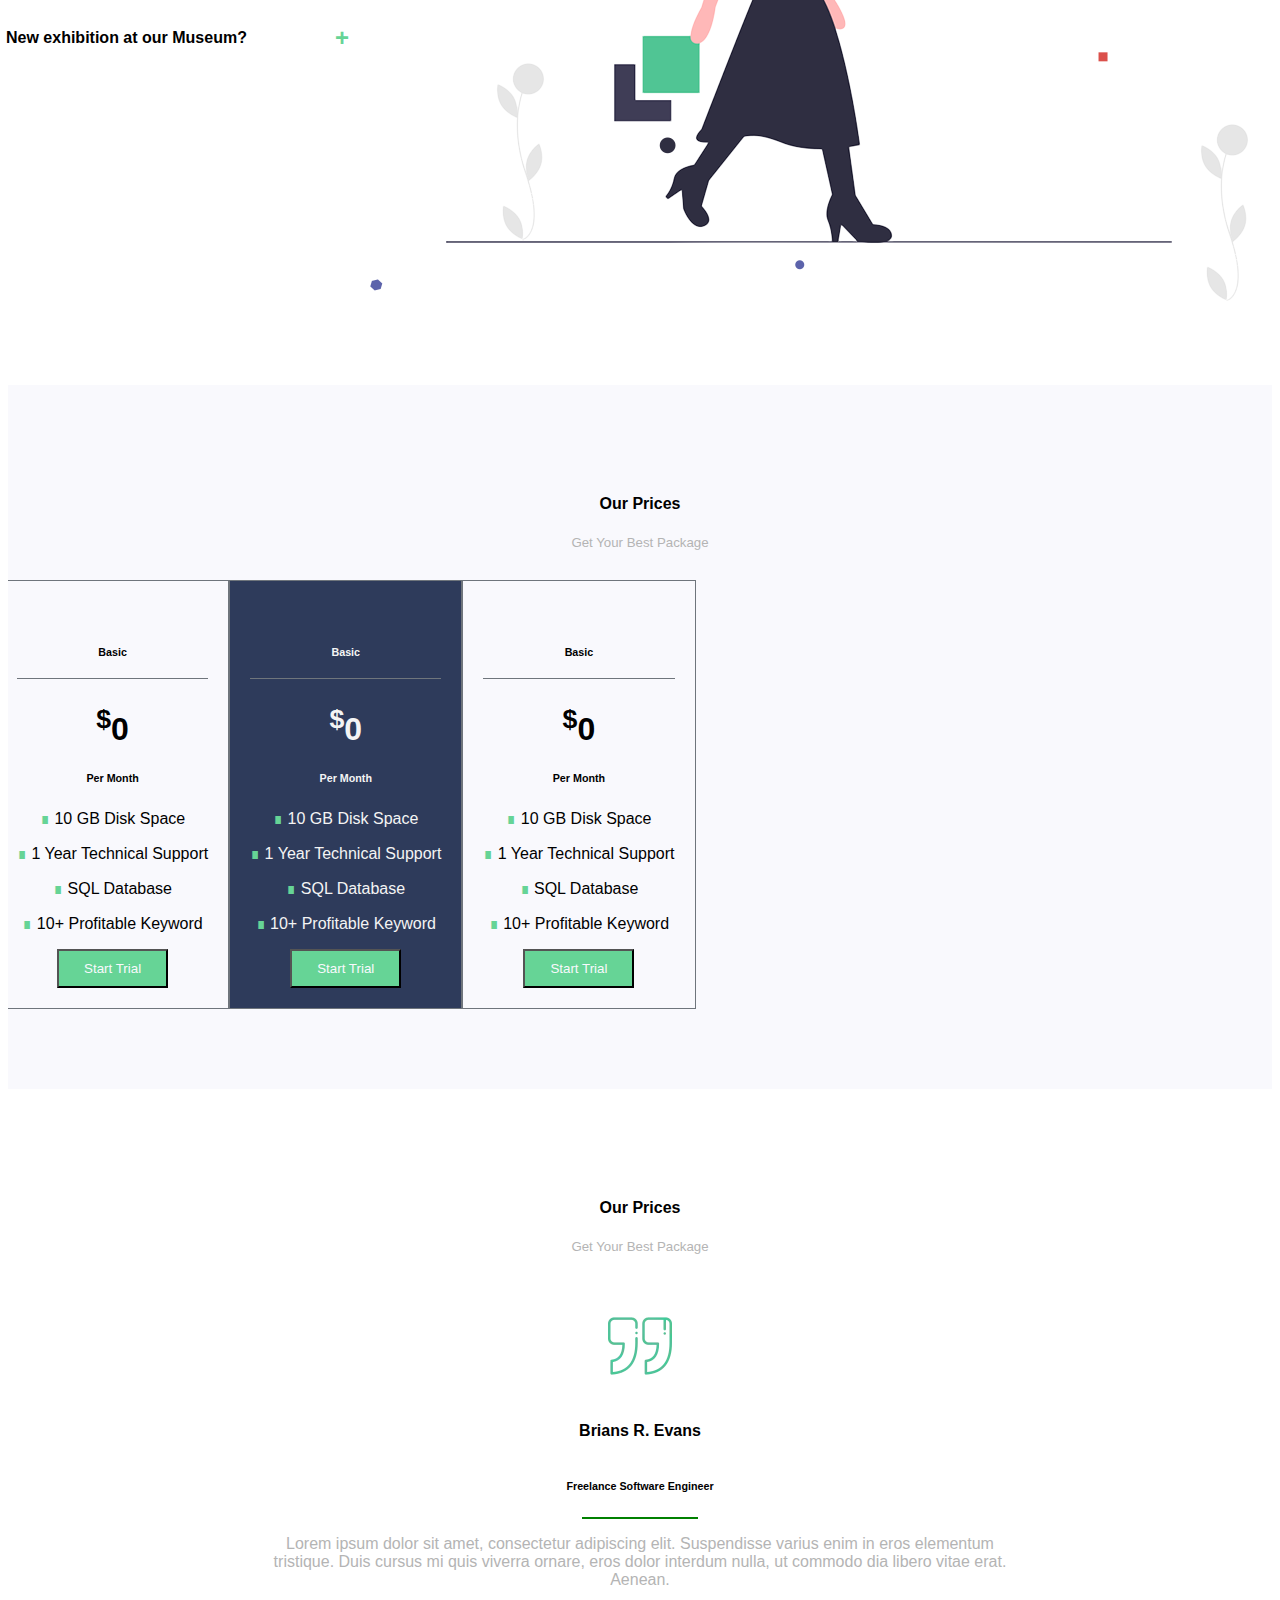
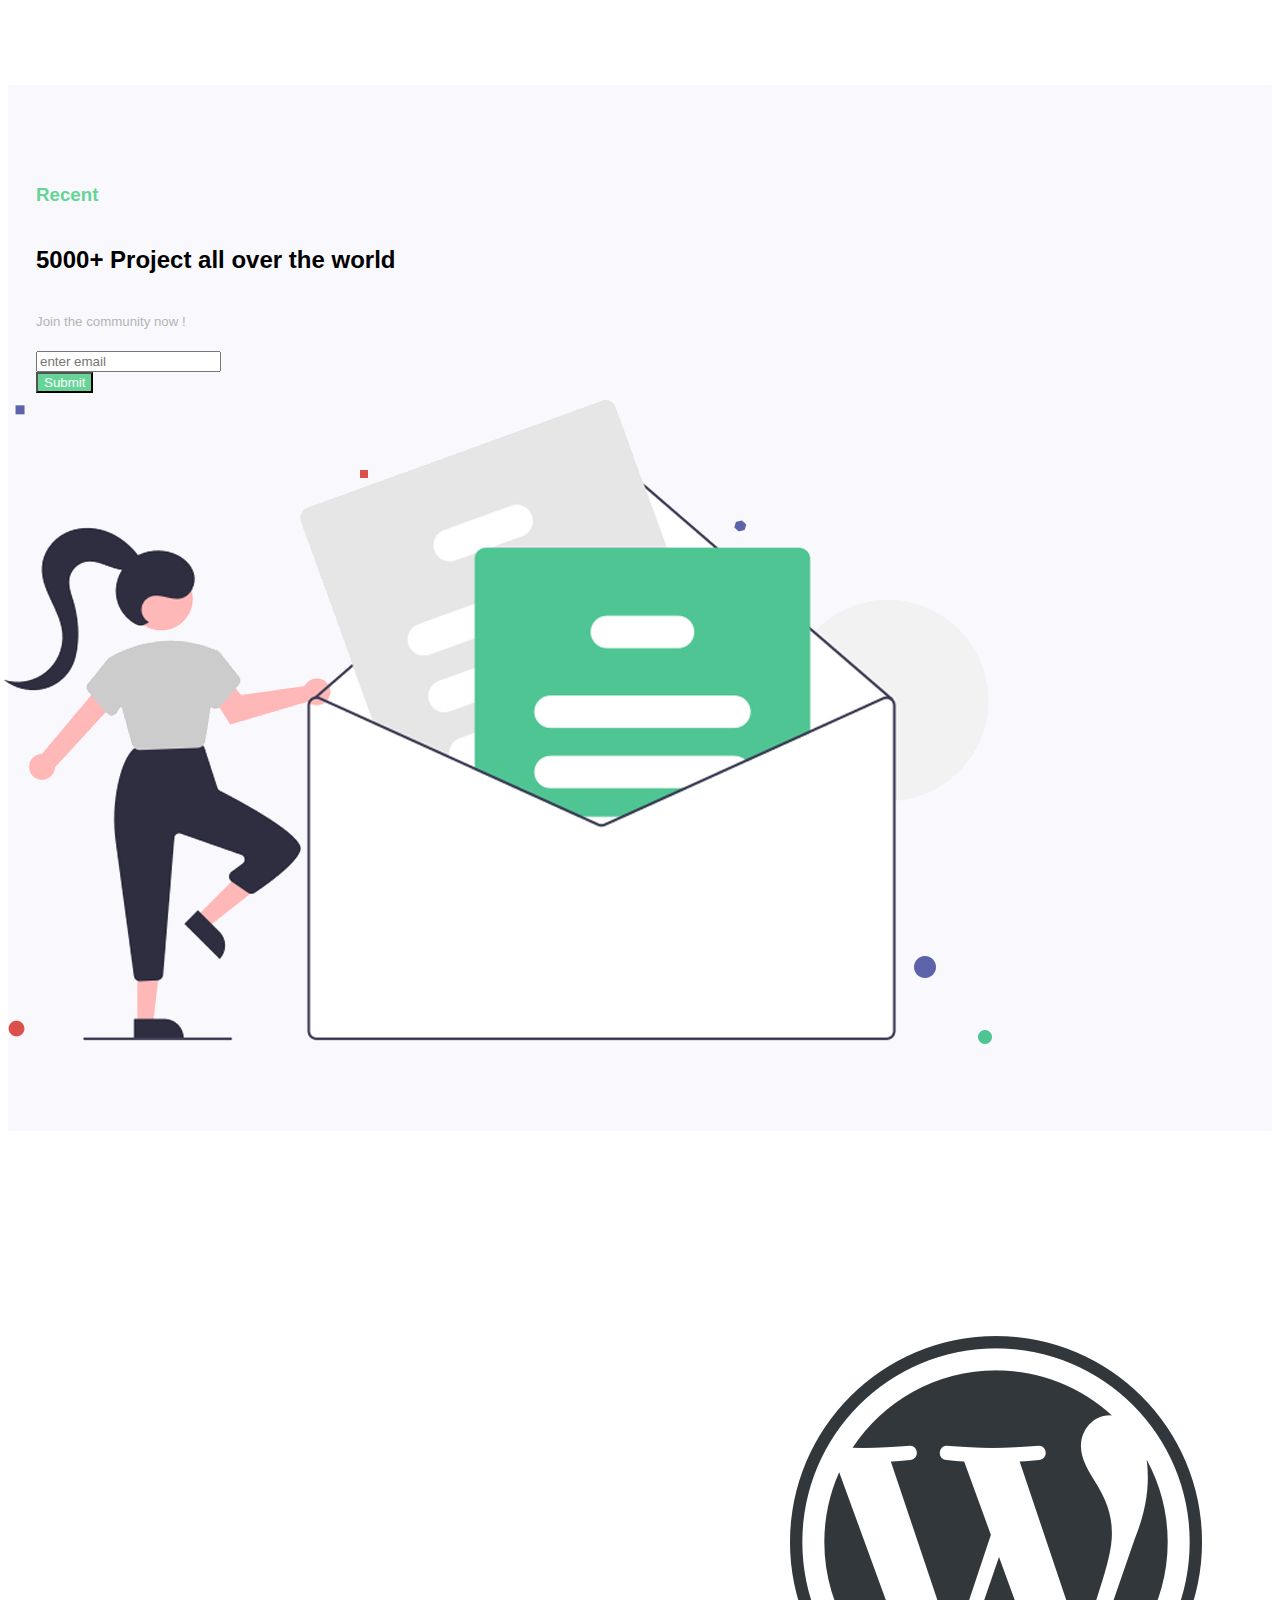
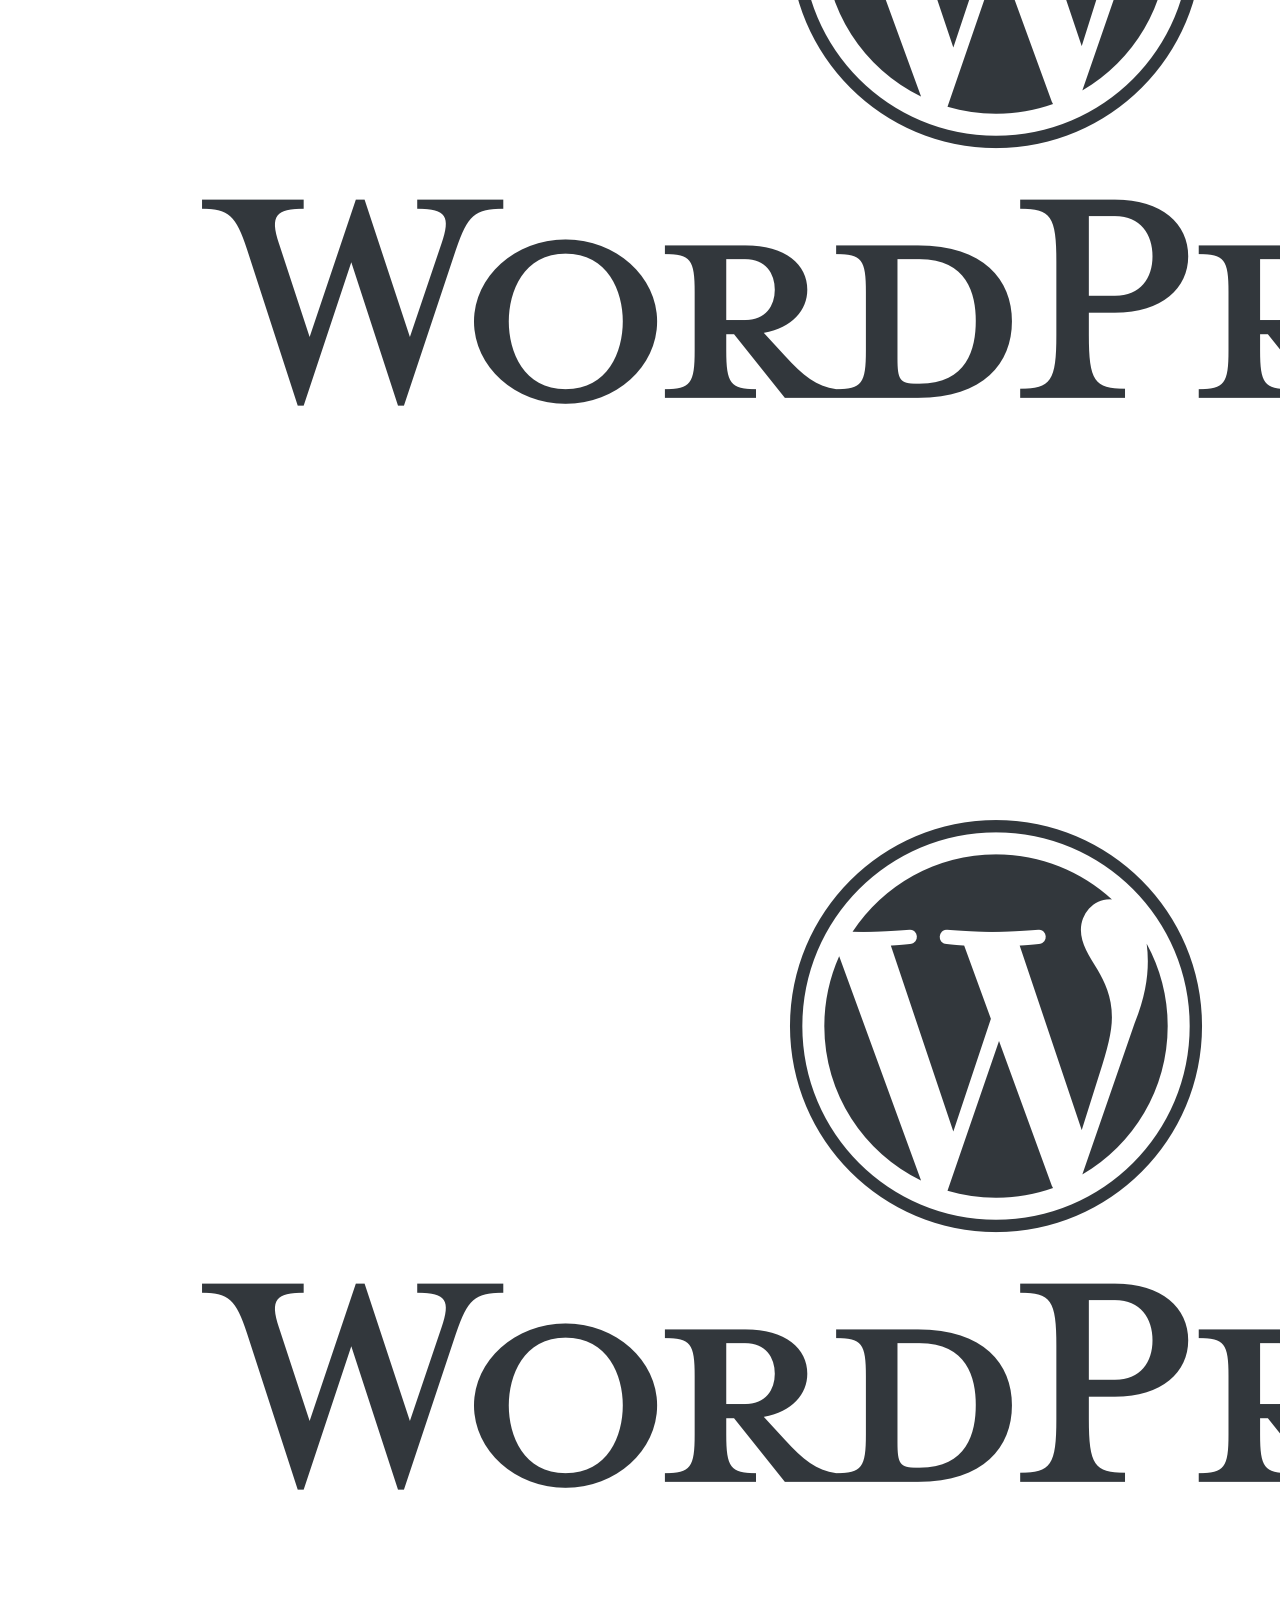
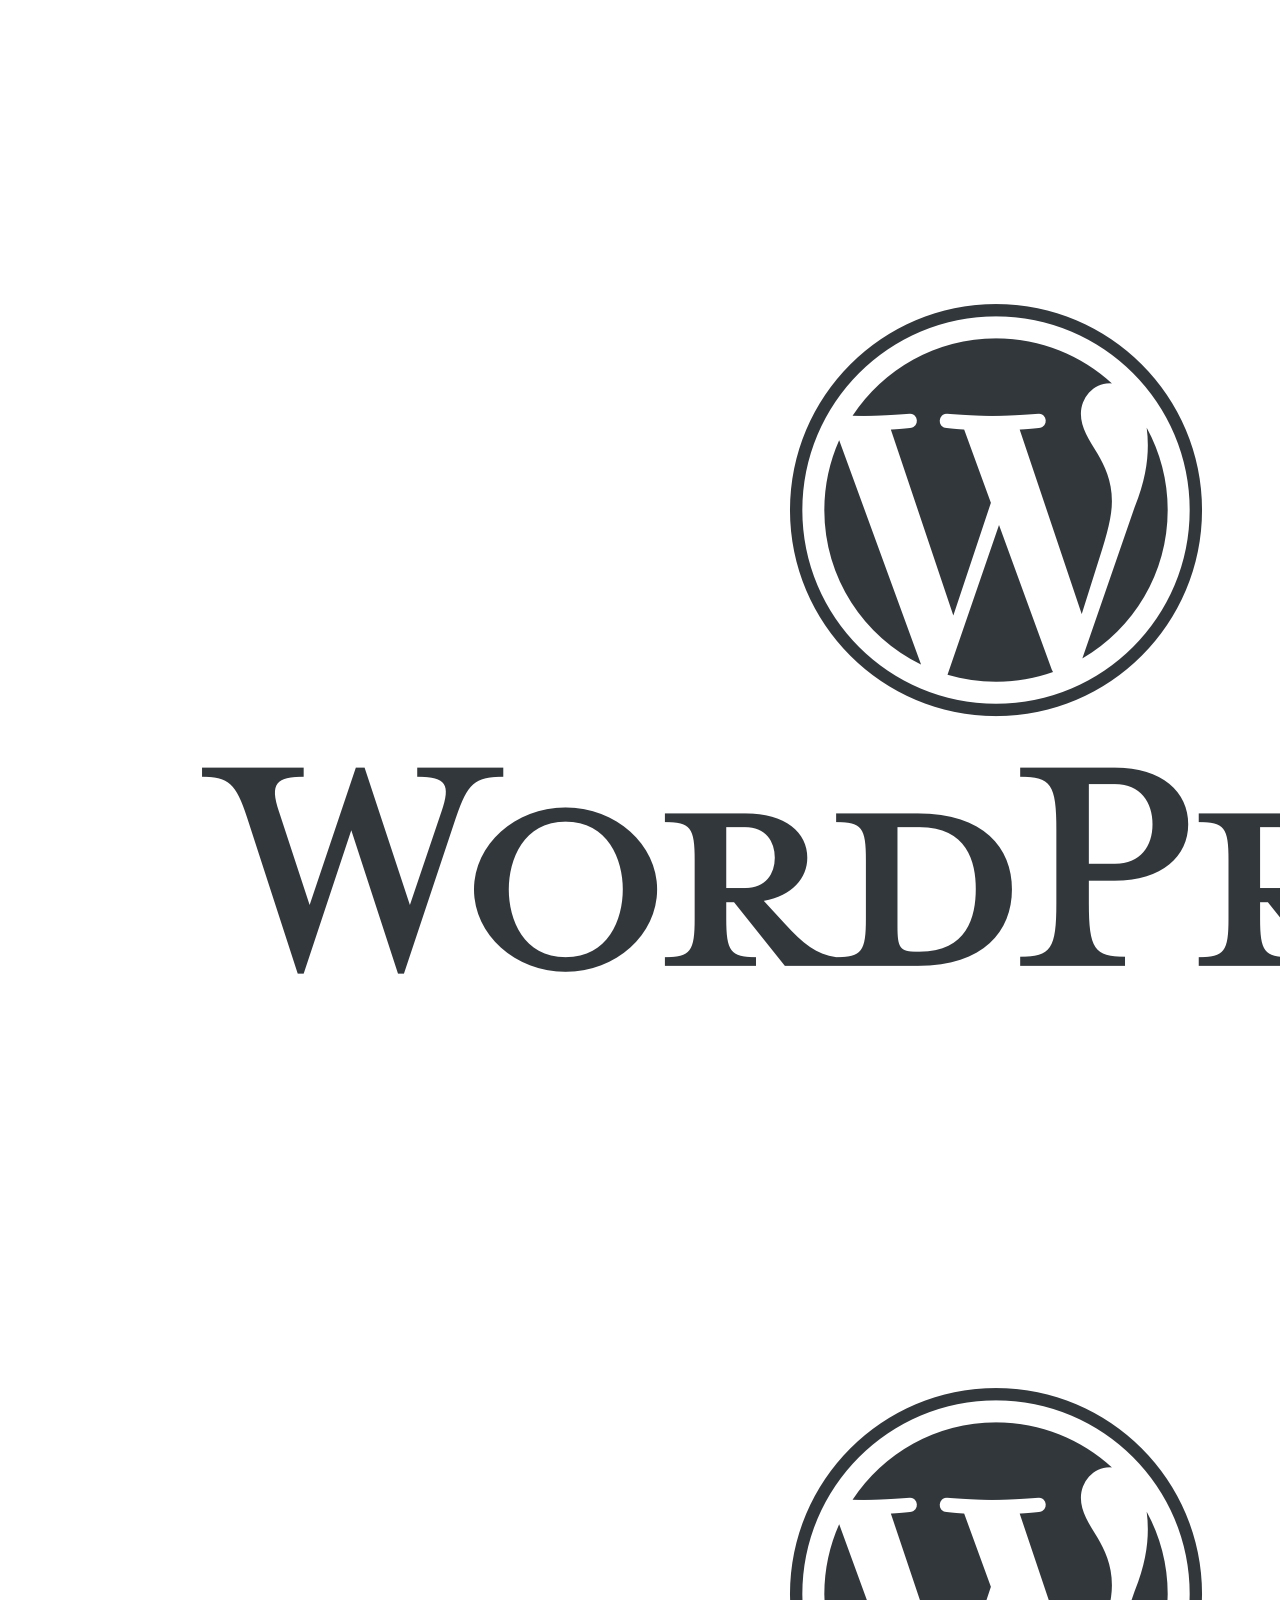
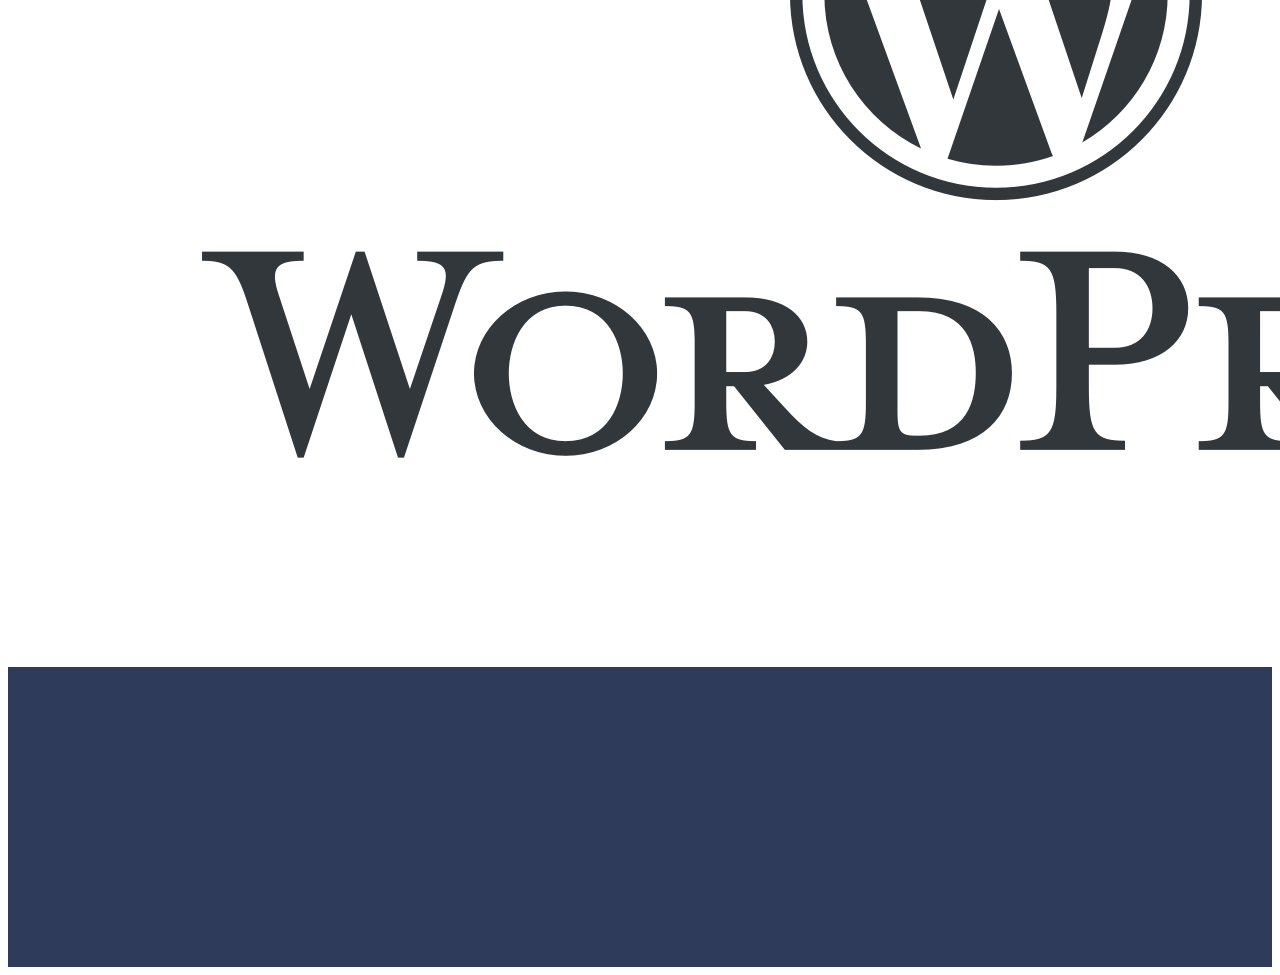
==== commit 3931ba91: "bt" ====
--- a/unit08/19-1.html
+++ b/unit08/19-1.html
@@ -18,7 +18,9 @@
             <a href="#" class="navbar-brand">
                 <img src="./img/logo-dark.png" alt="" height="22">
             </a>
-            <div class="nav-list col-10">
+            <div class="menubar fa-solid fa-bars">
+            </div>
+            <div class="nav-list">
                     <ul class="nav">
                         <li class="nav-item">
                             <a class="nav-link" href="#">Home</a>
@@ -56,7 +58,7 @@
                 <div class="hero-text col-6">
                     <h1>Learning Responsible & Realistic Welfare.</h1>
                     <h6 class="mx-15">Organize Your Task, Lists and Remember in One App.</h6>
-                    <ul class="nav mx-15">
+                    <ul class="nav nav-icon mx-15">
                         <li class="hero-icon">
                             <a href=""><i class="fa-brands fa-facebook"></i></a>
                         </li>
@@ -322,7 +324,7 @@
                 <h4>Our Prices</h4>
                 <h5>Get Your Best Package</h5>
             </div>
-            <div class="row">
+            <div class="row pricing-s">
                 <div class="col-4">
                     <div class="pricing-content align-items-center">
                         <h6 class="pricing-head">Basic</h6>
@@ -398,9 +400,56 @@
     </section>
     <section id="join">
         <div class="container join-container">
-
-        </div>
-    </section>
+            <div class="feature-content row align-items-left">
+                <div class="feature-text join-text col-5">
+                   <h3>Recent</h3>
+                   <h2>5000+ Project
+                    all over the world</h2>
+                    <h5>Join the community now !</h5>
+                    <div class="email-sub">
+                        <input class="form-control mr-sm-2" type="email" placeholder="enter email">
+                    </div>
+                    <!-- end col -->
+                    <div>
+                        <input type="submit" id="submit" name="send" class="btn sub-btn mt-2" value="Submit" />
+                    </div>
+                </div>
+                <div class="feature-img col-6">
+                    <img class="img-container" src="./img/subscribe-img.png" alt="">
+                </div>
+            </div>          
+        </div>
+    </section>
+
+    <section class="brand-section">
+        <div class="container">
+            <div class="row">
+                <div class="col-3">
+                    <img class="img-fluid logo-br" src="./img/WordPress-logotype-alternative.png" alt="" />
+                </div>
+                <div class="col-3">
+                    <img class="img-fluid logo-br" src="./img/WordPress-logotype-alternative.png" alt="" />
+                </div>
+                <div class="col-3">
+                    <img class="img-fluid logo-br" src="./img/WordPress-logotype-alternative.png" alt="" />
+                </div>
+                <div class="col-3">
+                    <img class="img-fluid logo-br" src="./img/WordPress-logotype-alternative.png" alt="" />
+                </div>
+                
+            </div>
+        </div>
+    </section>
+    <footer id="footer">
+
+    </footer>
+    <script>
+        menubar =document.querySelector(".menubar");
+        menubar.onclick = function(){
+            navList = document.querySelector(".nav-list");
+            navList.classList.toggle("active");
+        }
+    </script>
 <!--    
     <script src="https://cdn.jsdelivr.net/npm/jquery@3.5.1/dist/jquery.slim.min.js" integrity="sha384-DfXdz2htPH0lsSSs5nCTpuj/zy4C+OGpamoFVy38MVBnE+IbbVYUew+OrCXaRkfj" crossorigin="anonymous"></script>
     <script src="https://cdn.jsdelivr.net/npm/bootstrap@4.6.2/dist/js/bootstrap.bundle.min.js" integrity="sha384-Fy6S3B9q64WdZWQUiU+q4/2Lc9npb8tCaSX9FK7E8HnRr0Jz8D6OP9dO5Vg3Q9ct" crossorigin="anonymous"></script> -->
--- a/unit08/css/style.css
+++ b/unit08/css/style.css
@@ -12,6 +12,7 @@
 .contact{
     color: #ffffff;
     background-color: rgb(102, 212, 150);
+    margin-left: 80px;
 }
 .contact:hover{
     color: rgb(102, 212, 150);
@@ -290,9 +291,33 @@
 
 
 .join-container{
-    height: 100px;
     background-color: #f9f9fd;
 }
-
-
- 
+.join-text{
+    padding-left: 40px;
+    margin-right: 40px;
+}
+.join-text h3{
+    color:  rgb(102, 212, 150);
+
+}
+
+.email-sub{
+    margin-top: 20px;
+}
+.sub-btn{
+    background-color: rgb(102, 212, 150);
+    color: #fff;
+}
+
+
+
+#footer{
+    background-color: #2e3b5b;
+    height: 300px;
+}
+
+.menubar{
+    display: none;
+}
+
--- a/unit08/css/responsive.css
+++ b/unit08/css/responsive.css
@@ -1,5 +1,4 @@
 @media all and (min-width:320px) and (max-width: 767px){
-    
 }
  
  
@@ -9,6 +8,52 @@
     .hero-3 .hero-3-img{
         width: 100%;
     }
+    
+}
+
+/*pc*/
+@media all and (max-width:1023px){
+    .nav-list{
+        overflow: hidden;
+        height: 0;
+        position: absolute;
+        top: 56px;
+        right: 0;
+        left: 0;
+        width: 100%;
+        background-color: aliceblue;
+        transition: 0.3s;
+        display: block;
+        opacity: 0;
+    }
+    .nav{
+        display: block;
+        margin-left: 40px;
+    }
+    .menubar{
+        display: block;
+        color: black;
+        font-size: 30px;
+    }
+    .contact{
+        margin-left: 40px;
+    }
+    .nav-list.active{
+        height: 360px;
+        opacity: 1;    
+    }
+    .nav-icon{
+        display: flex;
+    }
+    .feature-content{
+        display: block;
+        width: 100%;
+    }
+    .pricing-s{
+        display: flex;
+        flex-wrap: wrap;
+    }
+    
 }
  
  
